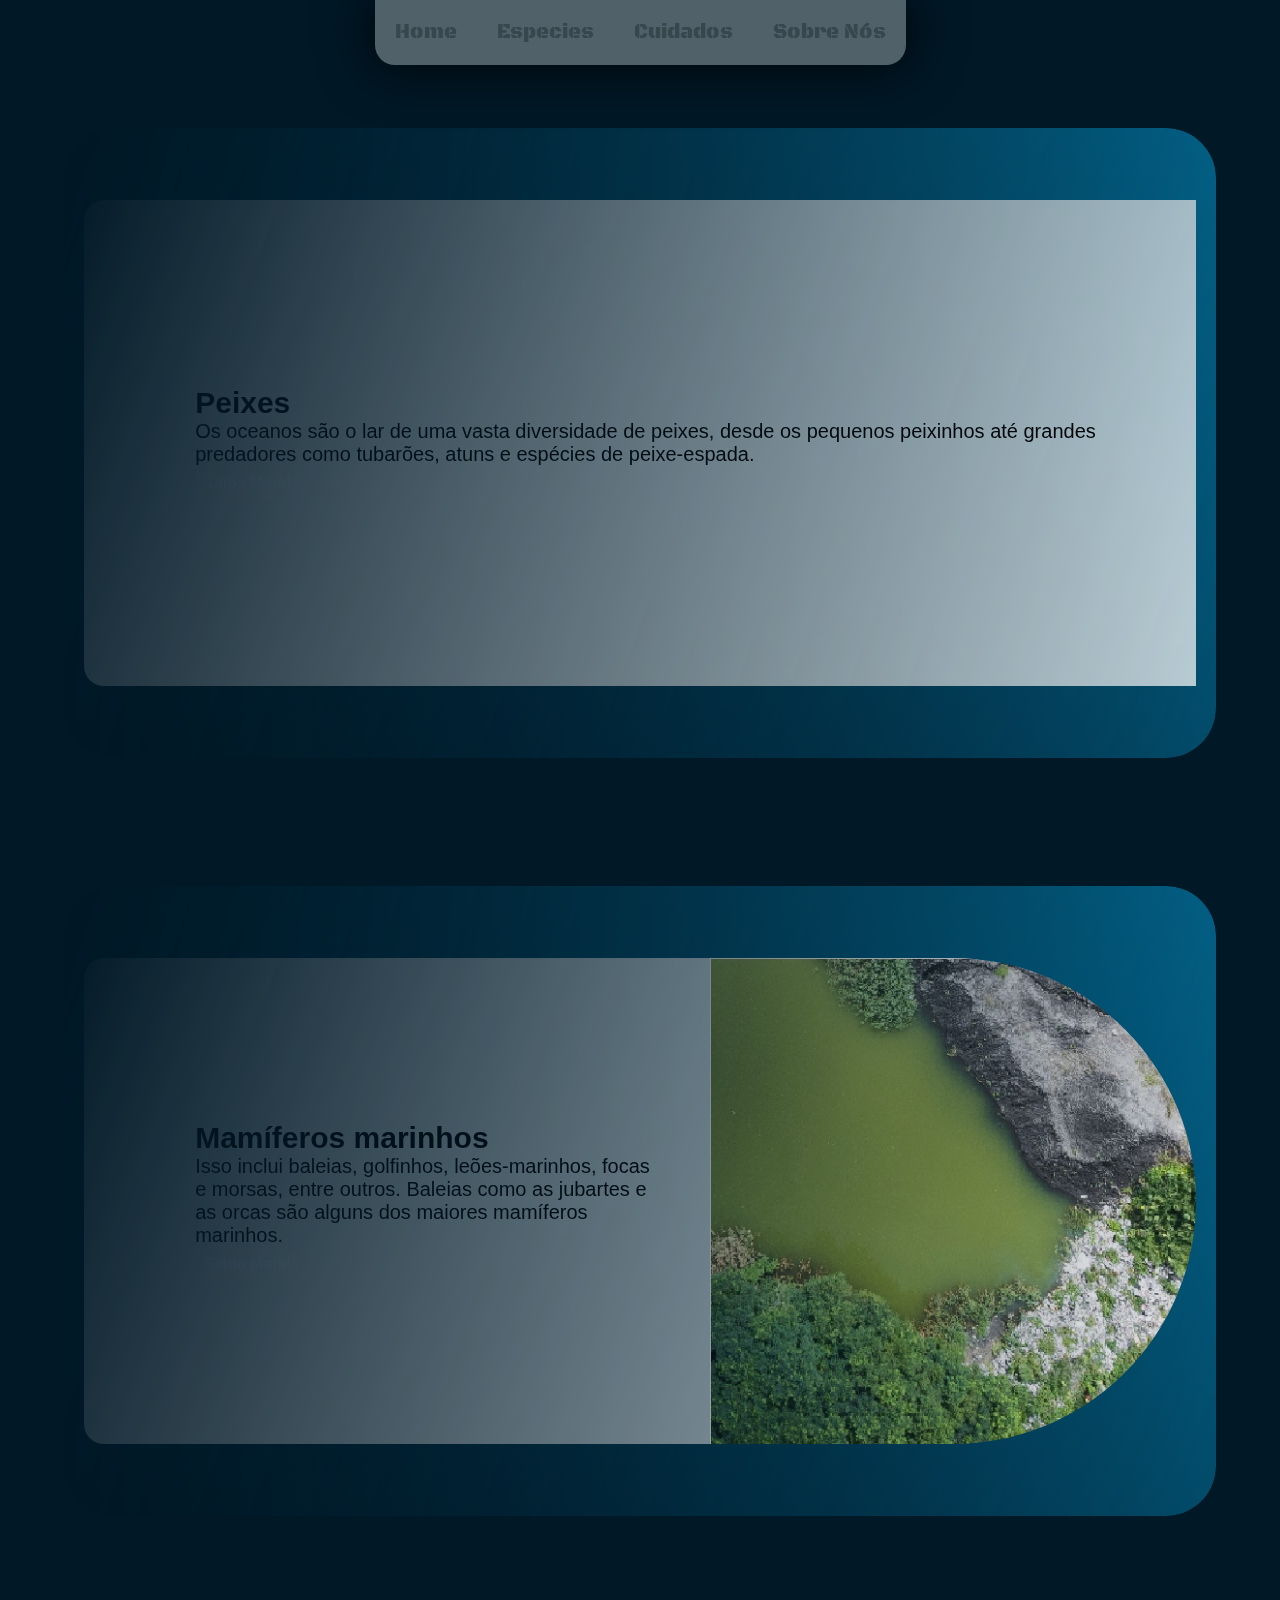
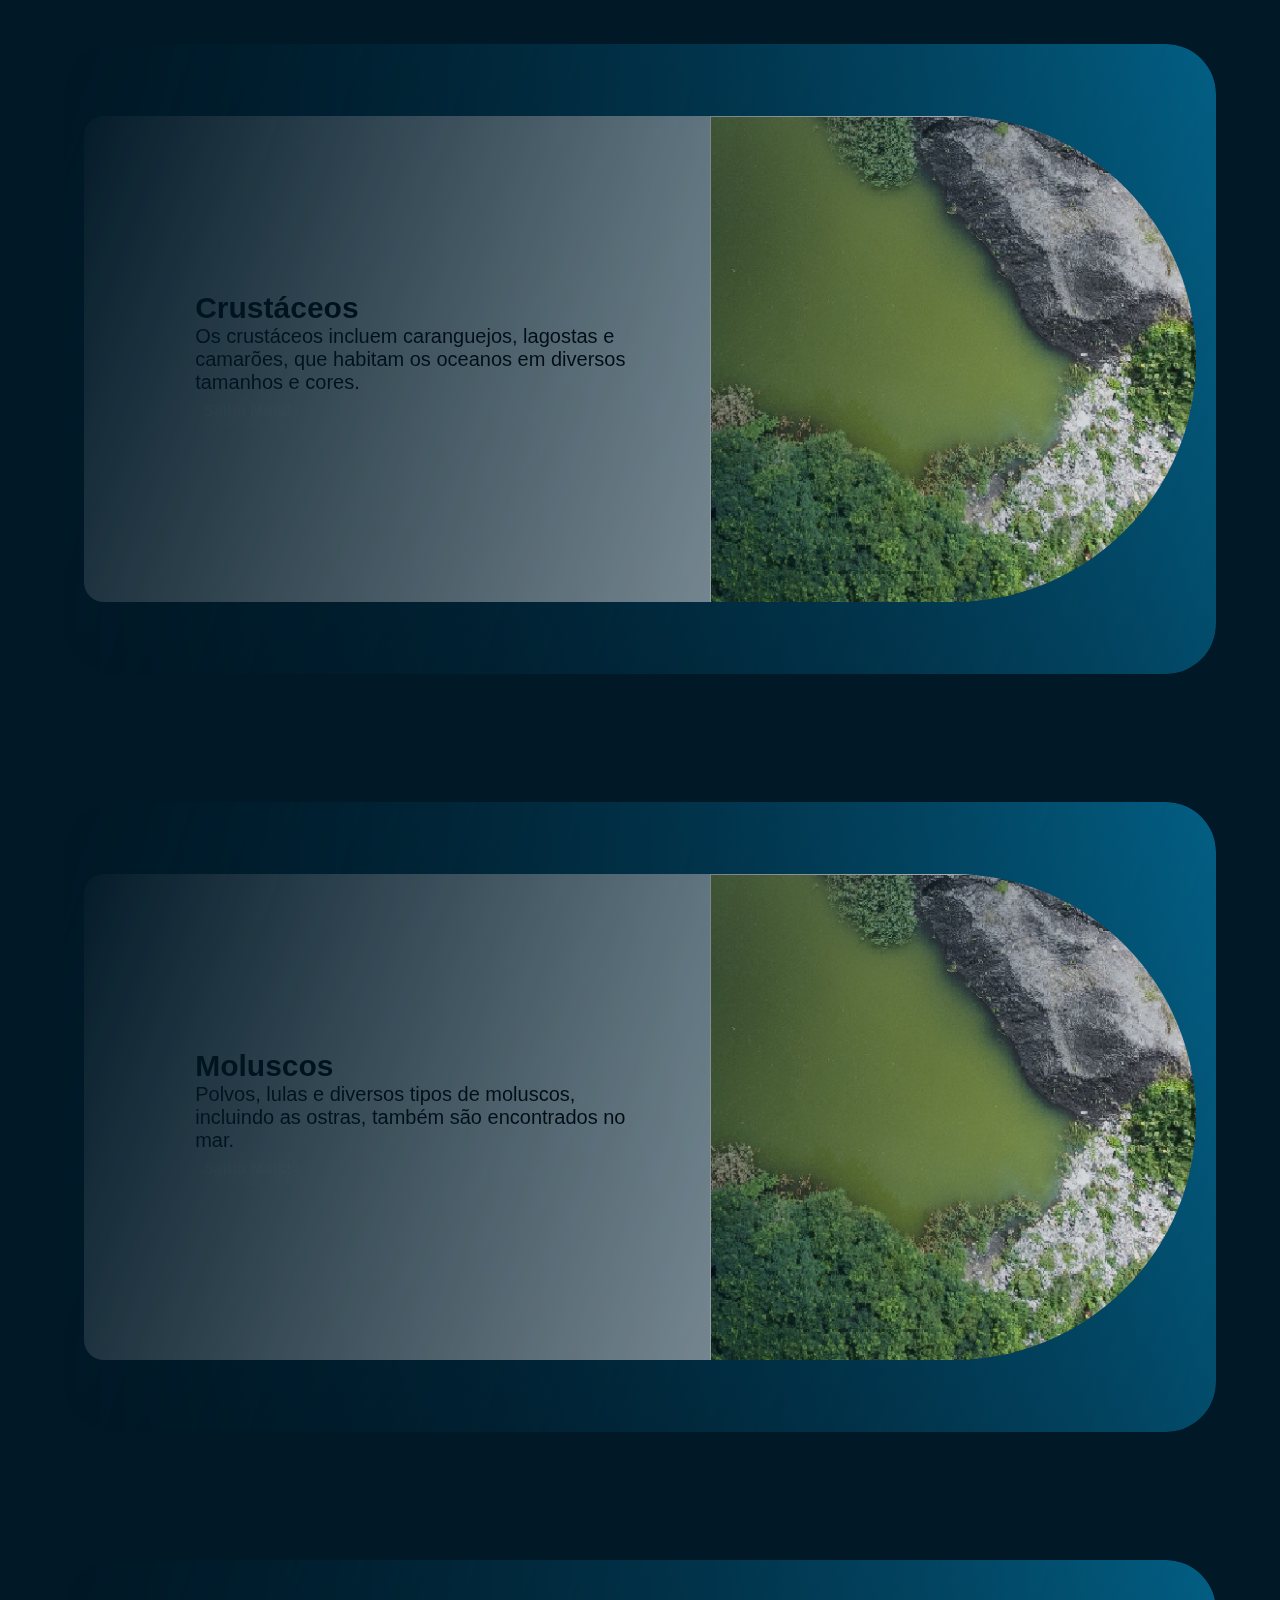
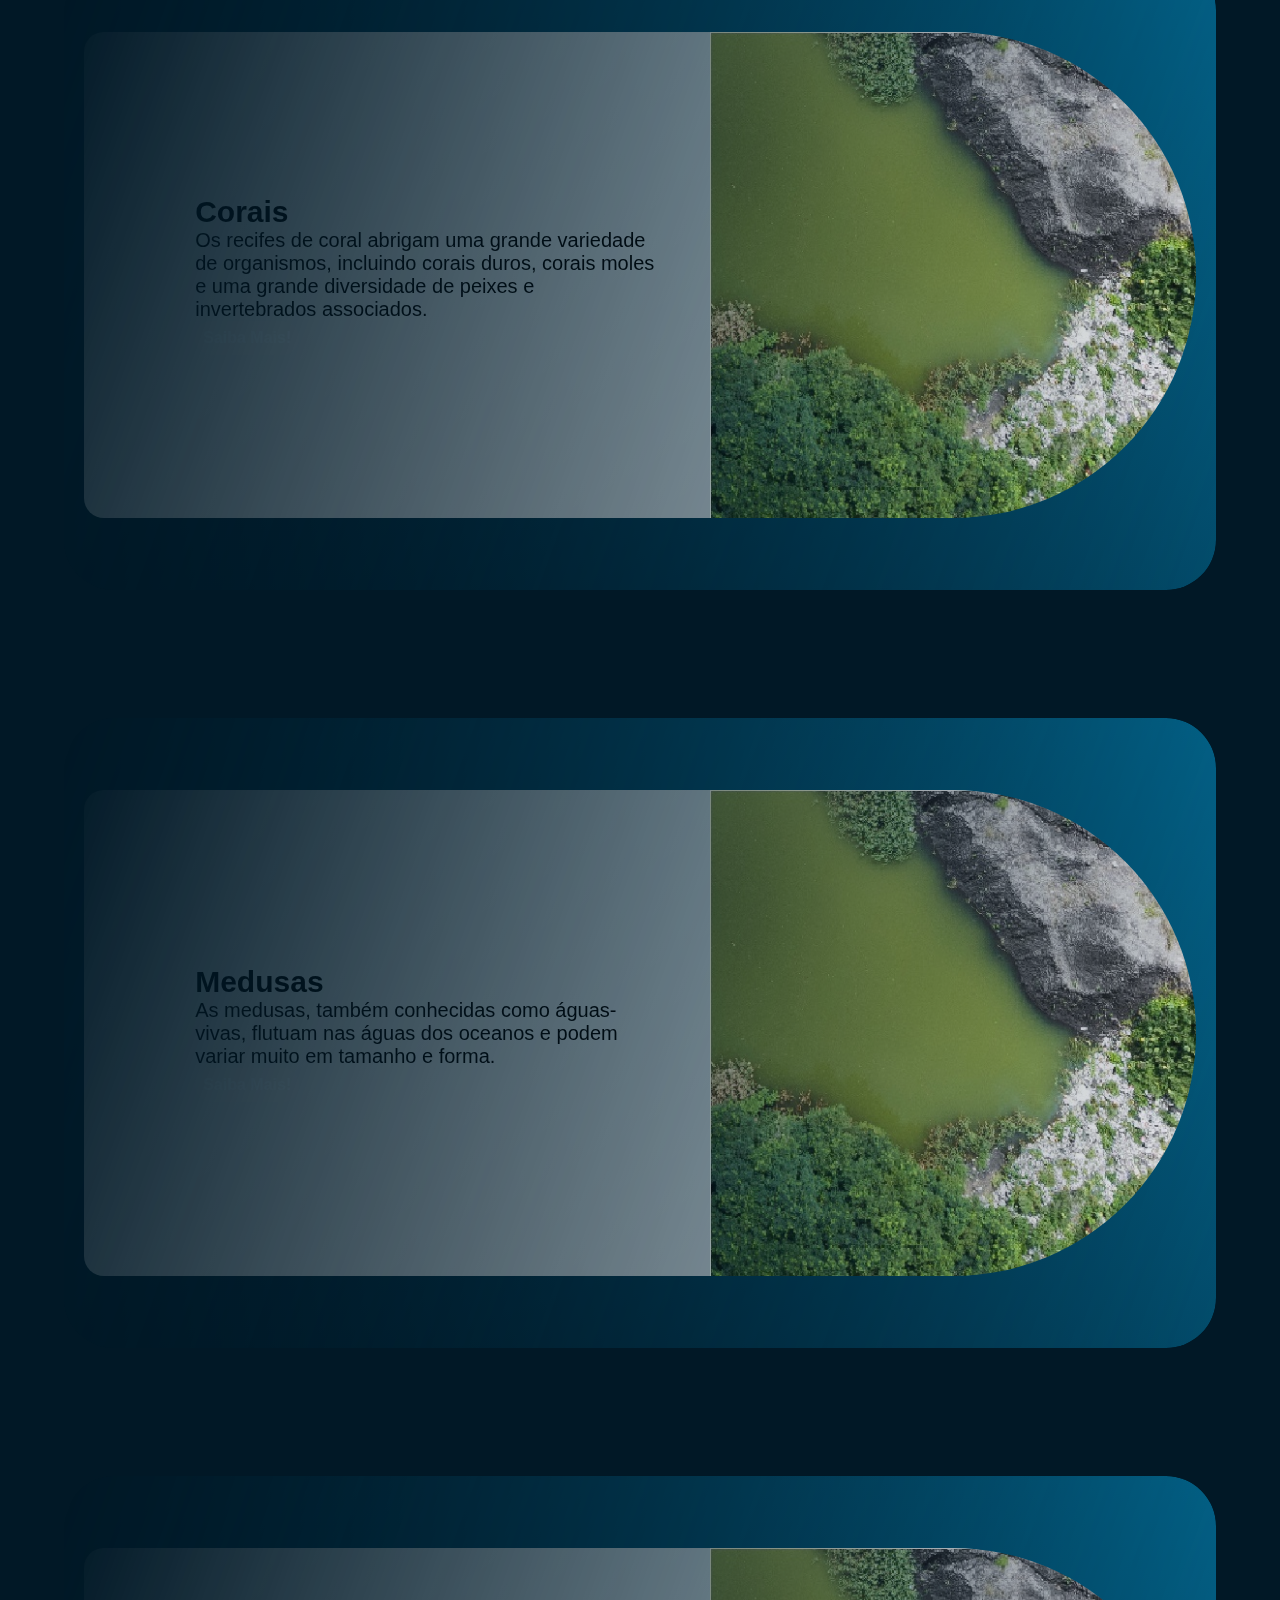
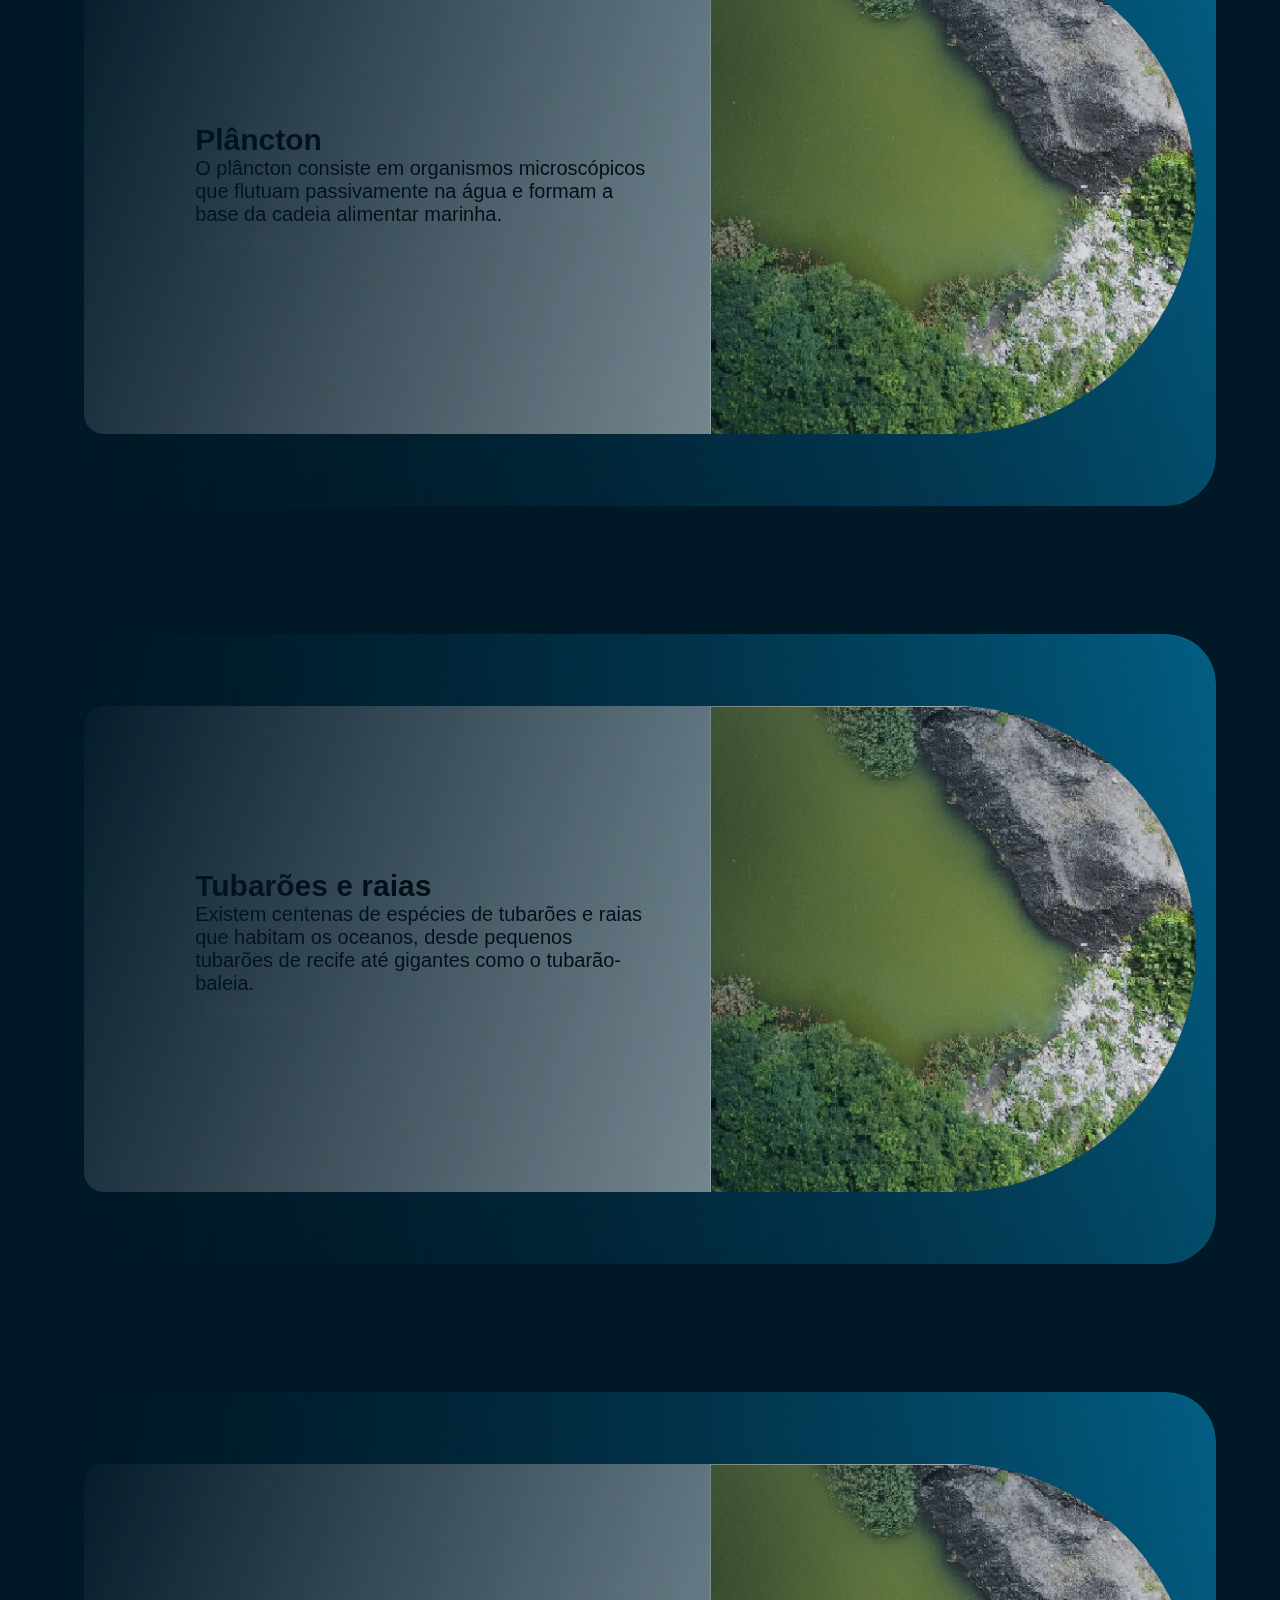
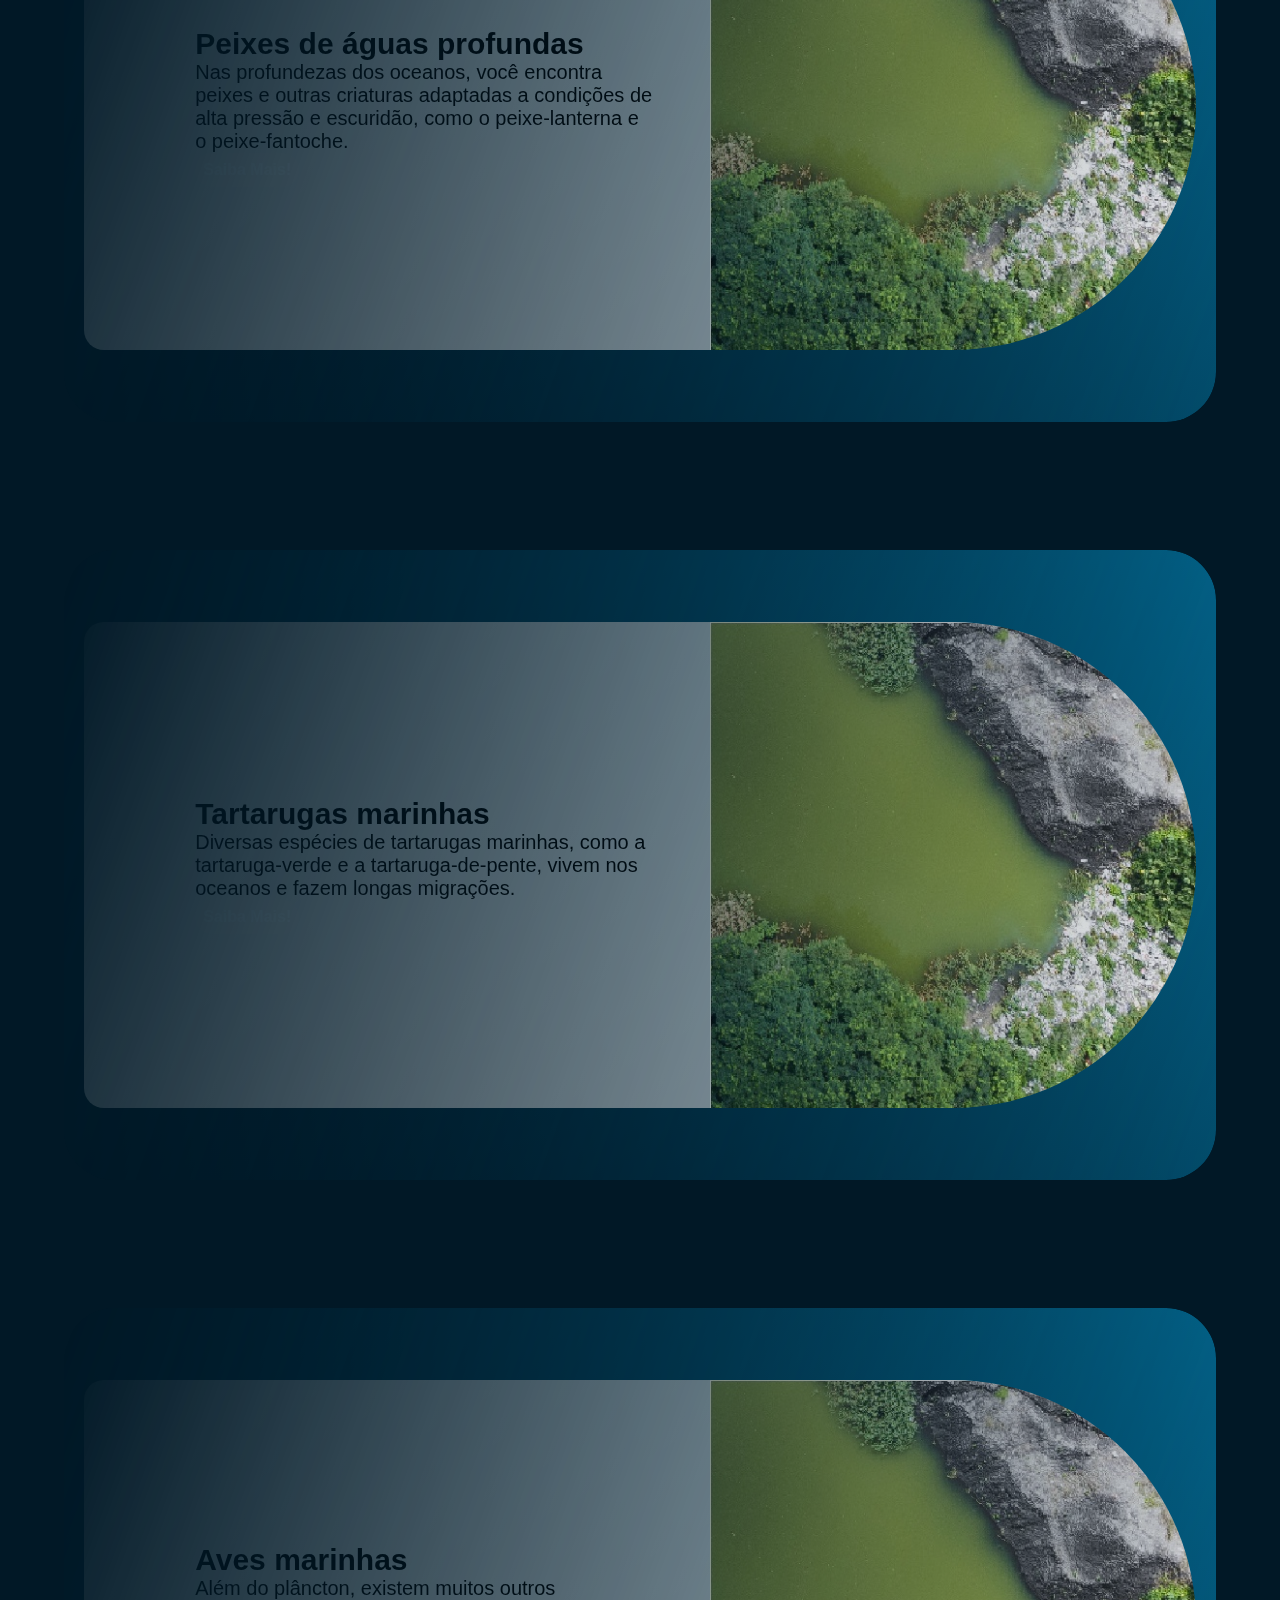
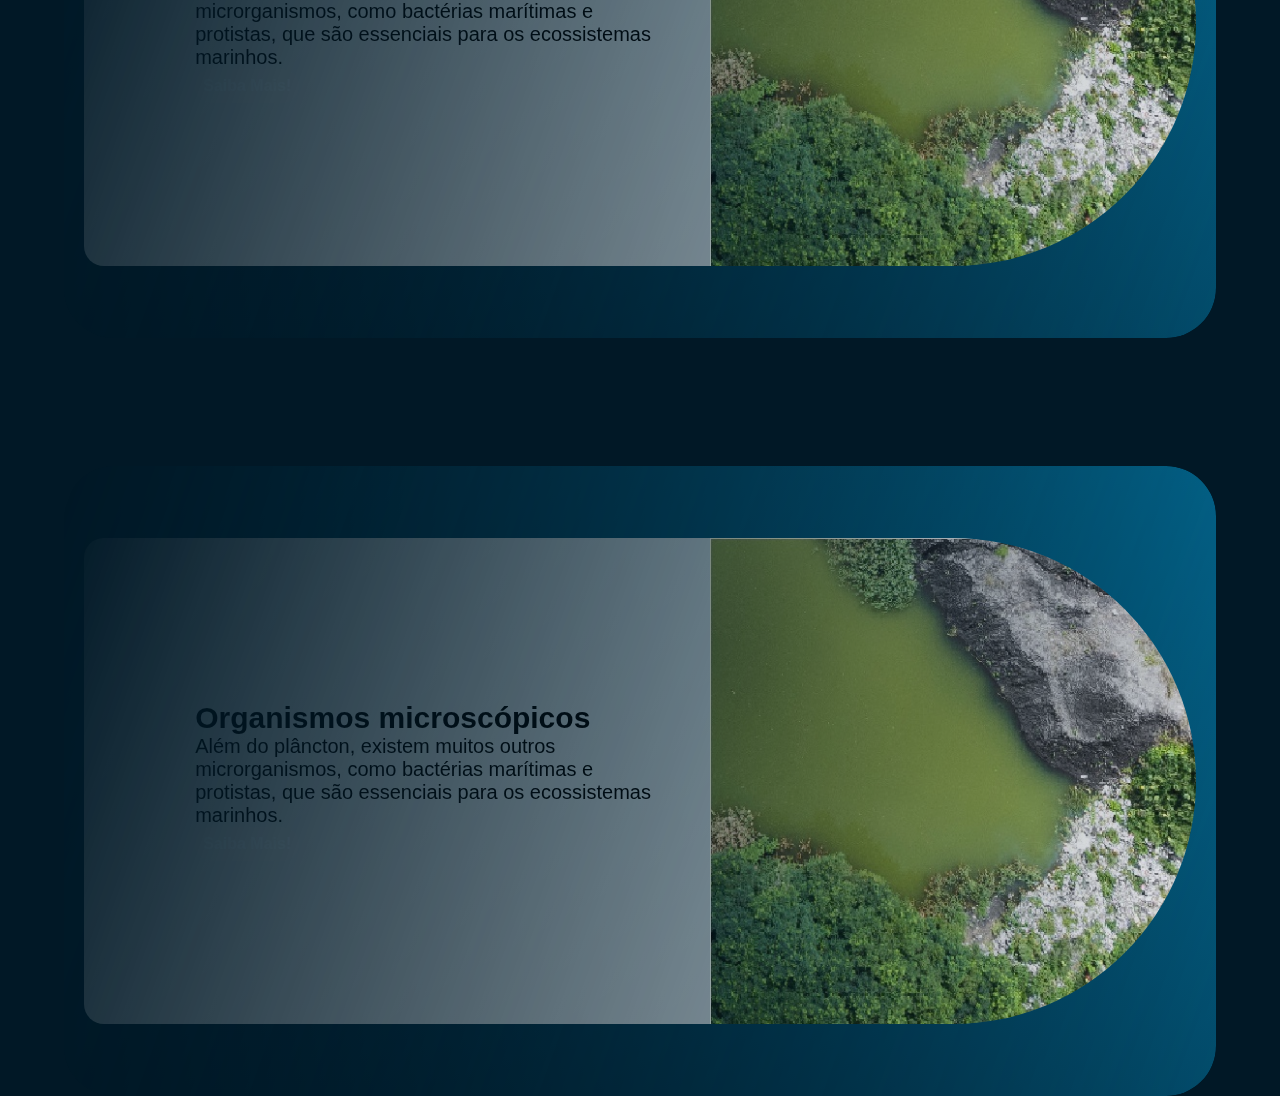
==== especies.html @ e30bf41b "1.0" ====
<!DOCTYPE html>
<html lang="pt-br">

<head>
    <meta charset="UTF-8">
    <meta name="viewport" content="width=device-width, initial-scale=1.0">
    <link rel="stylesheet" href="style1.css">
    <title>Especies</title>
    <style>
        .gam {
            color: #0597F2 #011826 #05AFF2 #05C7F2 #05DBF2 #011826 #05AFF2 #05C7F2 #05DBF2
        }
    </style>
</head>

<body style="background-color: #011826;">
    <header style="height: 0%;" class="cabeca">
        <nav>
            <li class="navegaçao2">
                <a class="linkH" href="index.html">
                    <ol>Home</ol>
                </a>
                <a class="linkH" href="#">
                    <ol>Especies</ol>
                </a>
                <a class="linkH" href="cuidados.html">
                    <ol>Cuidados</ol>
                </a>
                <a class="linkH" href="sobrenos.html">
                    <ol>Sobre Nós</ol>
                </a>
            </li>
        </nav>
    </header>
    <main>
        <div class="disgne">
            <section class="conteudo">
                <div class="noticias">
                    <h2>Peixes</h2>
                    <p> Os oceanos são o lar de uma vasta diversidade de peixes, desde os pequenos peixinhos até grandes
                        predadores como tubarões, atuns e espécies de peixe-espada.</p>
                    <a href="pag1.html"><button>Saiba Mais!</button></a>
                </div>
                <picture class="imgx">
                    <source media="(min-width:768px)"
                        srcset="https://img.freepik.com/fotos-premium/cardume-de-peixes-em-aguas-claras-protegendo-os-oceanos-e-promovendo-praticas-de-pesca-sustentaveis_902820-857.jpg?w=2000">
                    <img class="imgx" src="img/conteudo.jpg" alt="">
                </picture>
            </section>
        </div>

        <div class="disgne">
            <section class="conteudo">
            <div class="noticias">
                    <h2>Mamíferos marinhos</h2>
                    <p>Isso inclui baleias, golfinhos, leões-marinhos, focas e morsas, entre outros. Baleias como as
                        jubartes e as orcas são alguns dos maiores mamíferos marinhos.</p>
                    <a href="pag1.html"><button>Saiba Mais!</button></a>
            </div>
            <picture class="imgx">
                <source media="(min-width:768px)" srcset="img/2.jpg">
                <img class="imgx" src="img/conteudo.jpg" alt="">
            </picture>
            </section>
        </div>
        <div class="disgne">
            <section class="conteudo">
                <div class="noticias">
                    <h2>Crustáceos</h2>
                    <p> Os crustáceos incluem caranguejos, lagostas e camarões, que habitam os oceanos em diversos
                        tamanhos e cores.</p>
                        <a href="pag1.html"><button>Saiba Mais!</button></a>
                    </div>
                    <picture class="imgx">
                        <source media="(min-width:768px)" srcset="img/2.jpg">
                        <img class="imgx" src="img/conteudo.jpg" alt="">
                    </picture>
            </section>
        </div>
        <div class="disgne">
            <section class="conteudo">
                <div class="noticias">
                    <h2>Moluscos</h2>
                    <p>Polvos, lulas e diversos tipos de moluscos, incluindo as ostras, também são encontrados no mar.
                    </p>
                    <a href="pag1.html"><button>Saiba Mais!</button></a>
                </div>
                    <picture class="imgx">
                        <source media="(min-width:768px)" srcset="img/2.jpg">
                        <img class="imgx" src="img/conteudo.jpg" alt="">
                    </picture>
            </section>
        </div>
        <div class="disgne">
            <section class="conteudo">
                <div class="noticias">
                    <h2>Corais</h2>
                    <p>Os recifes de coral abrigam uma grande variedade de organismos, incluindo corais duros, corais
                        moles e uma grande diversidade de peixes e invertebrados associados.</p>
                        <a href="pag1.html"><button>Saiba Mais!</button></a>
                    </div>
                    <picture class="imgx">
                        <source media="(min-width:768px)" srcset="img/2.jpg">
                        <img class="imgx" src="img/conteudo.jpg" alt="">
                    </picture>
            </section>
        </div>
        <div class="disgne">
            <section class="conteudo">
                <div class="noticias">
                    <h2>Medusas</h2>
                    <p>As medusas, também conhecidas como águas-vivas, flutuam nas águas dos oceanos e podem variar
                        muito em tamanho e forma.</p>
                        <a href="pag1.html"><button>Saiba Mais!</button></a>
                    </div>
                    <picture class="imgx">
                        <source media="(min-width:768px)" srcset="img/2.jpg">
                        <img class="imgx" src="img/conteudo.jpg" alt="">
                    </picture>
            </section>
        </div>
        <div class="disgne">
            <section class="conteudo">
                <div class="noticias">
                    <h2>Plâncton</h2>
                    <p> O plâncton consiste em organismos microscópicos que flutuam passivamente na água e formam a base
                        da cadeia alimentar marinha.</p>
                        <a href="pag1.html"><button>Saiba Mais!</button></a>
                    </div>
                    <picture class="imgx">
                        <source media="(min-width:768px)" srcset="img/2.jpg">
                        <img class="imgx" src="img/conteudo.jpg" alt="">
                    </picture>
            </section>
        </div>
        <div class="disgne">
            <section class="conteudo">
                <div class="noticias">
                    <h2>Tubarões e raias</h2>
                    <p>Existem centenas de espécies de tubarões e raias que habitam os oceanos, desde pequenos tubarões
                        de recife até gigantes como o tubarão-baleia.</p>
                    <a href="pag1.html"><button>Saiba Mais!</button></a>
                </div>
                        <picture class="imgx">
                            <source media="(min-width:768px)" srcset="img/2.jpg">
                            <img class="imgx" src="img/conteudo.jpg" alt="">
                        </picture>
            </section>
        </div>
        <div class="disgne">
            <section class="conteudo">
                <div class="noticias">
                    <h2>Peixes de águas profundas</h2>
                    <p> Nas profundezas dos oceanos, você encontra peixes e outras criaturas adaptadas a condições de
                        alta pressão e escuridão, como o peixe-lanterna e o peixe-fantoche.</p>
                        <a href="pag1.html"><button>Saiba Mais!</button></a>
                    </div>
                    <picture class="imgx">
                        <source media="(min-width:768px)" srcset="img/2.jpg">
                        <img class="imgx" src="img/conteudo.jpg" alt="">
                    </picture>
            </section>
        </div>
        <div class="disgne">
            <section class="conteudo">
                <div class="noticias">
                    <h2>Tartarugas marinhas</h2>
                    <p> Diversas espécies de tartarugas marinhas, como a tartaruga-verde e a tartaruga-de-pente, vivem
                        nos oceanos e fazem longas migrações.</p>
                        <a href="pag1.html"><button>Saiba Mais!</button></a>
                    </div>
                    <picture class="imgx">
                        <source media="(min-width:768px)" srcset="img/2.jpg">
                        <img class="imgx" src="img/conteudo.jpg" alt="">
                    </picture>
            </section>
        </div>
        <div class="disgne">
            <section class="conteudo">
                <div class="noticias">
                    <h2>Aves marinhas</h2>
                    <p> Além do plâncton, existem muitos outros microrganismos, como bactérias marítimas e protistas,
                        que são essenciais para os ecossistemas marinhos.</p>
                        <a href="pag1.html"><button>Saiba Mais!</button></a>
                    </div>
                    <picture class="imgx">
                        <source media="(min-width:768px)" srcset="img/2.jpg">
                        <img class="imgx" src="img/conteudo.jpg" alt="">
                    </picture>
            </section>
        </div>
        <div class="disgne">
            <section class="conteudo">
                <div class="noticias">
                    <h2>Organismos microscópicos</h2>
                    <p> Além do plâncton, existem muitos outros microrganismos, como bactérias marítimas e protistas,
                        que são essenciais para os ecossistemas marinhos.</p>
                        <a href="pag1.html"><button>Saiba Mais!</button></a>
                    </div>
                    <picture class="imgx">
                        <source media="(min-width:768px)" srcset="img/2.jpg">
                        <img class="imgx" src="img/conteudo.jpg" alt="">
                    </picture>
            </section>
        </div>
    </main>
</body>

</html>
---- style1.css ----
@charset "UTF-8";

@import url('https://fonts.googleapis.com/css2?family=Black+Ops+One&family=DM+Serif+Display:ital@1&display=swap');


* {
    padding: 0;
    margin: 0;
    box-sizing: border-box;
    scroll-behavior: smooth;
}

body::-webkit-scrollbar {
    display: none;
}

@media only screen and (min-width:320px) and (max-width:480px) {
    .planoDeFundo {
        position: absolute;
        min-width: 100%;
        height: 100vh;
        top: 0;
        right: 0;
        z-index: -100;
    }

    .cabeca {
        color: rgba(245, 245, 245, 0.842);
        height: 100vh;
        display: flex;
        align-items: center;
        justify-content: center;
        flex-direction: column;
    }

    .titulo {
        text-align: center;
        font: 25px "Black Ops One", "arial", "Helvetica", "sans-self";
    }

    .titulo2 {
        font: 30px "DM Serif Display", "arial", "Helvetica", "sans-self";
        letter-spacing: 3dvw;
        border-radius: 5%;
        padding-left: 10%;
        box-shadow: 0px 0px 50px 5px rgba(94, 94, 94, 0.555);
    }
    .navegaçao {
        height: 40px;
        list-style: none;
        display: flex;
        flex-wrap:wrap ;
        justify-content: center;
        align-items: center;
        border-radius: 20px;
        font: 20px "Black Ops One", "arial", "Helvetica", "sans-self";
        box-shadow: 0px 0px 50px 5px rgba(0, 0, 0, 0.705);
        background-color: rgba(245, 245, 245, 0.329);
    }
      
    .navegaçao2 {
        z-index: 10;
        position: fixed;
        list-style: none;
        display: flex;
        justify-content: space-around;

        align-items: center;
          border-radius: 0px 0px 20px 20px;
        font: 20px "Black Ops One", "arial", "Helvetica", "sans-self";
        box-shadow: 0px 0px 50px 5px rgba(0, 0, 0, 0.705);
        background-color: rgba(245, 245, 245, 0.329);
    }
    
    .linkH {
        padding:20px;
        color:rgba(16, 36, 36, 0.404);
        text-decoration: none;
        border-radius: 20px;
    }
    
    .linkH:hover {
        transition-duration: 500ms;
        transform: scale(1.05);
        color: #ffffff ;
    }

    /* conteudo */
    .corpo {
        display: flex;
        justify-content: center;
        flex-direction: column;
        align-items: center;
        background: rgb(0, 27, 42) 100%;
    }

    .conteudo {


        color: white;
        font: 14px arial;
        font-weight: 400;
        padding: 1em;


        padding: 20px;
        width: 100%;

        display: flex;
        justify-content: center;
        flex-direction: column;
        align-items: center;
        justify-content: space-around;


    }

    .noticias {
        display: flex;
        justify-content: center;
        flex-direction: column;
        color: black;
        background-image: linear-gradient(40deg, #ffffff9f 0%, #ffffff7e 100%);
        background-color: black;
        background-color: rgba(255, 255, 255, 0.493);
        height: 54vh;
        border-radius: 0px 20px 20px 0px ;
        padding: 0px 15% 0px 5%;
        margin-right: 50px;

        font-size:  15pt;
        
        -webkit-mask-image: linear-gradient(110deg, transparent 1%, rgb(255, 255, 255) 100%);
    }

    button {
        background-color: #d0d4d657;
        margin: auto;
        border: none;
        padding: 0.5em;
        border-radius: 20px;
        color: #d2e0e9ab;
        font: 16px arial;
        font-weight: bolder;
    }
    /* Especies */
    .disgne{
        display: flex;
        justify-content: center;
        align-items: center;
        margin: 10% 5% 0% 5%;
        border-radius: 50px;
        height: 70vh;
        background-image: linear-gradient(40deg, #011826 0%, #05aff29f 100%);
        background-color: black;
        -webkit-mask-image: linear-gradient(110deg, transparent 1%, rgb(255, 255, 255) 100%);
    }
    .disgne:hover{
        background-image: linear-gradient(40deg, #011826 0%, #05aff2cc 100%);
        background-color: black;
        -webkit-mask-image: linear-gradient(110deg, transparent 1%, rgb(255, 255, 255) 100%);
        transition-duration: 1000ms;

        transform: scale(1.01);
    }
    .imgx {
        height: 54vh;
        border-radius: 50% 0% 10px 50%;
}
}

@media only screen and (min-width:480px) and (max-width:1024px) {
    .planoDeFundo {
        position: absolute;
        min-width: 100%;
        height: 100vh;
        top: 0;
        right: 0;
        z-index: -100;
    }

    .cabeca {
        color: rgba(245, 245, 245, 0.842);
        height: 100vh;
        display: flex;
        align-items: center;
        justify-content: center;
        flex-direction: column;
    }

    .titulo {
        text-align: center;
        font: 25px "Black Ops One", "arial", "Helvetica", "sans-self";
    }

    .titulo2 {
        font: 30px "DM Serif Display", "arial", "Helvetica", "sans-self";
        letter-spacing: 3dvw;
        border-radius: 5%;
        padding-left: 10%;
        box-shadow: 0px 0px 50px 5px rgba(0, 0, 0, 0.705);
    }
    .navegaçao {
        
        height: 40px;
        list-style: none;
        display: flex;
        justify-content: space-around;
        align-items: center;
        border-radius: 20px;
        font: 20px "Black Ops One", "arial", "Helvetica", "sans-self";
        box-shadow: 0px 0px 50px 5px rgba(0, 0, 0, 0.705);
        background-color: rgba(245, 245, 245, 0.329);
    }
      
    .navegaçao2 {
        z-index: 10;
        position: fixed;
        list-style: none;
        display: flex;
        justify-content: space-around;

        align-items: center;
          border-radius: 0px 0px 20px 20px;
        font: 20px "Black Ops One", "arial", "Helvetica", "sans-self";
        box-shadow: 0px 0px 50px 5px rgba(0, 0, 0, 0.705);
        background-color: rgba(245, 245, 245, 0.329);
    }
    
    .linkH {
        padding:20px;
        color:rgba(16, 36, 36, 0.404);
        text-decoration: none;
        border-radius: 20px;
    }
    
    .linkH:hover {
        transition-duration: 500ms;
        transform: scale(1.05);
        color: #ffffff ;
    }

    /* conteudo */
    .corpo {
        display: flex;
        flex-direction: column;
        justify-content: center;
        align-items: center;
        background: rgb(0, 27, 42) 100%;
    }

    .conteudo {


        color: white;
        font: 14px arial;
        font-weight: 400;
        padding: 1em;


        padding: 20px;
        width: 100%;

        display: flex;
        justify-content: center;
        align-items: center;
        flex-direction: column;


    }

    .noticias {
        display: flex;
        justify-content: center;
        flex-direction: column;
        color: black;
        background-image: linear-gradient(40deg, #ffffff9f 0%, #ffffff7e 100%);
        background-color: black;
        background-color: rgba(255, 255, 255, 0.493);
        height: 54vh;
        border-radius: 0px 20px 20px 0px ;
        padding: 0px 15% 0px 5%;
        margin-right: 50px;

        font-size:  15pt;
        
        -webkit-mask-image: linear-gradient(110deg, transparent 1%, rgb(255, 255, 255) 100%);
    }

    button {
        background-color: #d0d4d657;
        margin: auto;
        border: none;
        padding: 0.5em;
        border-radius: 20px;
        color: #d2e0e9ab;
        font: 16px arial;
        font-weight: bolder;
    }
    /* Especies */
    .disgne{
        display: flex;
        justify-content: center;
        align-items: center;
        margin: 10% 5% 0% 5%;
        border-radius: 50px;
        height: 70vh;
        background-image: linear-gradient(40deg, #011826 0%, #05aff29f 100%);
        background-color: black;
        -webkit-mask-image: linear-gradient(110deg, transparent 1%, rgb(255, 255, 255) 100%);
    }
    .disgne:hover{
        background-image: linear-gradient(40deg, #011826 0%, #05aff2cc 100%);
        background-color: black;
        -webkit-mask-image: linear-gradient(110deg, transparent 1%, rgb(255, 255, 255) 100%);
        transition-duration: 1000ms;

        transform: scale(1.01);
    }
    .imgx {
        height: 54vh;
        border-radius: 50% 0% 10px 50%;
}
}

@media only screen and (min-width:1024px) {
    .fd{
        position: fixed;
        min-width: 100%;
        top: 0%;
        right: 0%;
        z-index: -100;
    }
    .planoDeFundo {
        position: absolute;
        min-width: 100%;
        height: 100vh;
        top: 0%;
        right: 0%;
        z-index: -100;
    }

    .cabeca {
        color: rgba(245, 245, 245, 0.842);
        height: 100vh;
        margin: auto;
        display: flex;
        align-items: center;
        justify-content: center;
        flex-direction: column;
        z-index: 100;
    }

    .titulo {
        text-align: center;
        font: 50px "Black Ops One", "arial", "Helvetica", "sans-self";
    }

    .titulo2 {
        font: 60px "DM Serif Display", "arial", "Helvetica", "sans-self";
        letter-spacing: 3dvw;
        border-radius: 5%;
        padding-left: 30px;
        box-shadow: 0px 0px 50px 5px rgba(0, 0, 0, 0.705);
    }

    /* navegaçao  */
    nav {
        width: 50%;
        display: flex;
        justify-content: center;
        justify-content: space-around;
    }

    .navegaçao {
        
        height: 40px;
        list-style: none;
        display: flex;
        justify-content: space-around;
        align-items: center;
        border-radius: 20px;
        font: 20px "Black Ops One", "arial", "Helvetica", "sans-self";
        box-shadow: 0px 0px 50px 5px rgba(0, 0, 0, 0.705);
        background-color: rgba(245, 245, 245, 0.329);
    }
    
    .navegaçao2 {
        z-index: 10;
        position: fixed;
        list-style: none;
        display: flex;
        justify-content: space-around;

        align-items: center;
          border-radius: 0px 0px 20px 20px;
        font: 20px "Black Ops One", "arial", "Helvetica", "sans-self";
        box-shadow: 0px 0px 50px 5px rgba(0, 0, 0, 0.705);
        background-color: rgba(245, 245, 245, 0.329);
    }
    
    .linkH {
        padding:20px;
        color:rgba(16, 36, 36, 0.404);
        text-decoration: none;
        border-radius: 20px;
    }
    
    .linkH:hover {
        transition-duration: 500ms;
        transform: scale(1.05);
        color: #ffffff ;
    }

    /* conteudo */
    .corpo {
        display: flex;
        flex-direction: column;
        align-items: center;
        background: rgb(0, 27, 42) 100%;
    }

    .conteudo {


        color: white;
        font: 14px arial;
        font-weight: 400;
        padding: 1em;


        padding: 20px;
        width: 100%;

        display: flex;
        align-items: center;
        justify-content: space-around;


    }

    .noticias {
        display: flex;
        justify-content: center;
        flex-direction: column;
        color: black;
        background-image: linear-gradient(150deg, #ffffff9f 0%, #ffffff7e 100%);
        background-color: black;
        background-color: rgba(255, 255, 255, 0.493);
        height: 54vh;
        border-radius: 20px 0px 0px 20px ;
        padding: 0px 5% 0px 10%;

        font-size:  15pt;
        
    }

    button {
        background-color: #d0d4d657;
        margin: auto;
        border: none;
        padding: 0.5em;
        border-radius: 20px;
        color: #d2e0e9ab;
        font: 16px arial;
        font-weight: bolder;
    }
    /* Especies */
    .disgne{
        display: flex;
        justify-content: center;
        align-items: center;
        margin: 10% 5% 0% 5%;
        border-radius: 50px;
        height: 70vh;
        background-image: linear-gradient(40deg, #011826 0%, #05aff29f 100%);
        background-color: black;
        -webkit-mask-image: linear-gradient(110deg, transparent 1%, rgb(255, 255, 255) 100%);
    }
    .disgne:hover{
        background-image: linear-gradient(40deg, #011826 0%, #05aff2cc 100%);
        background-color: black;
        -webkit-mask-image: linear-gradient(110deg, transparent 1%, rgb(255, 255, 255) 100%);
        transition-duration: 1000ms;

        transform: scale(1.01);
    }
    .imgx {
        height: 54vh;
        border-radius: 0% 50% 50% 0%;
}
}
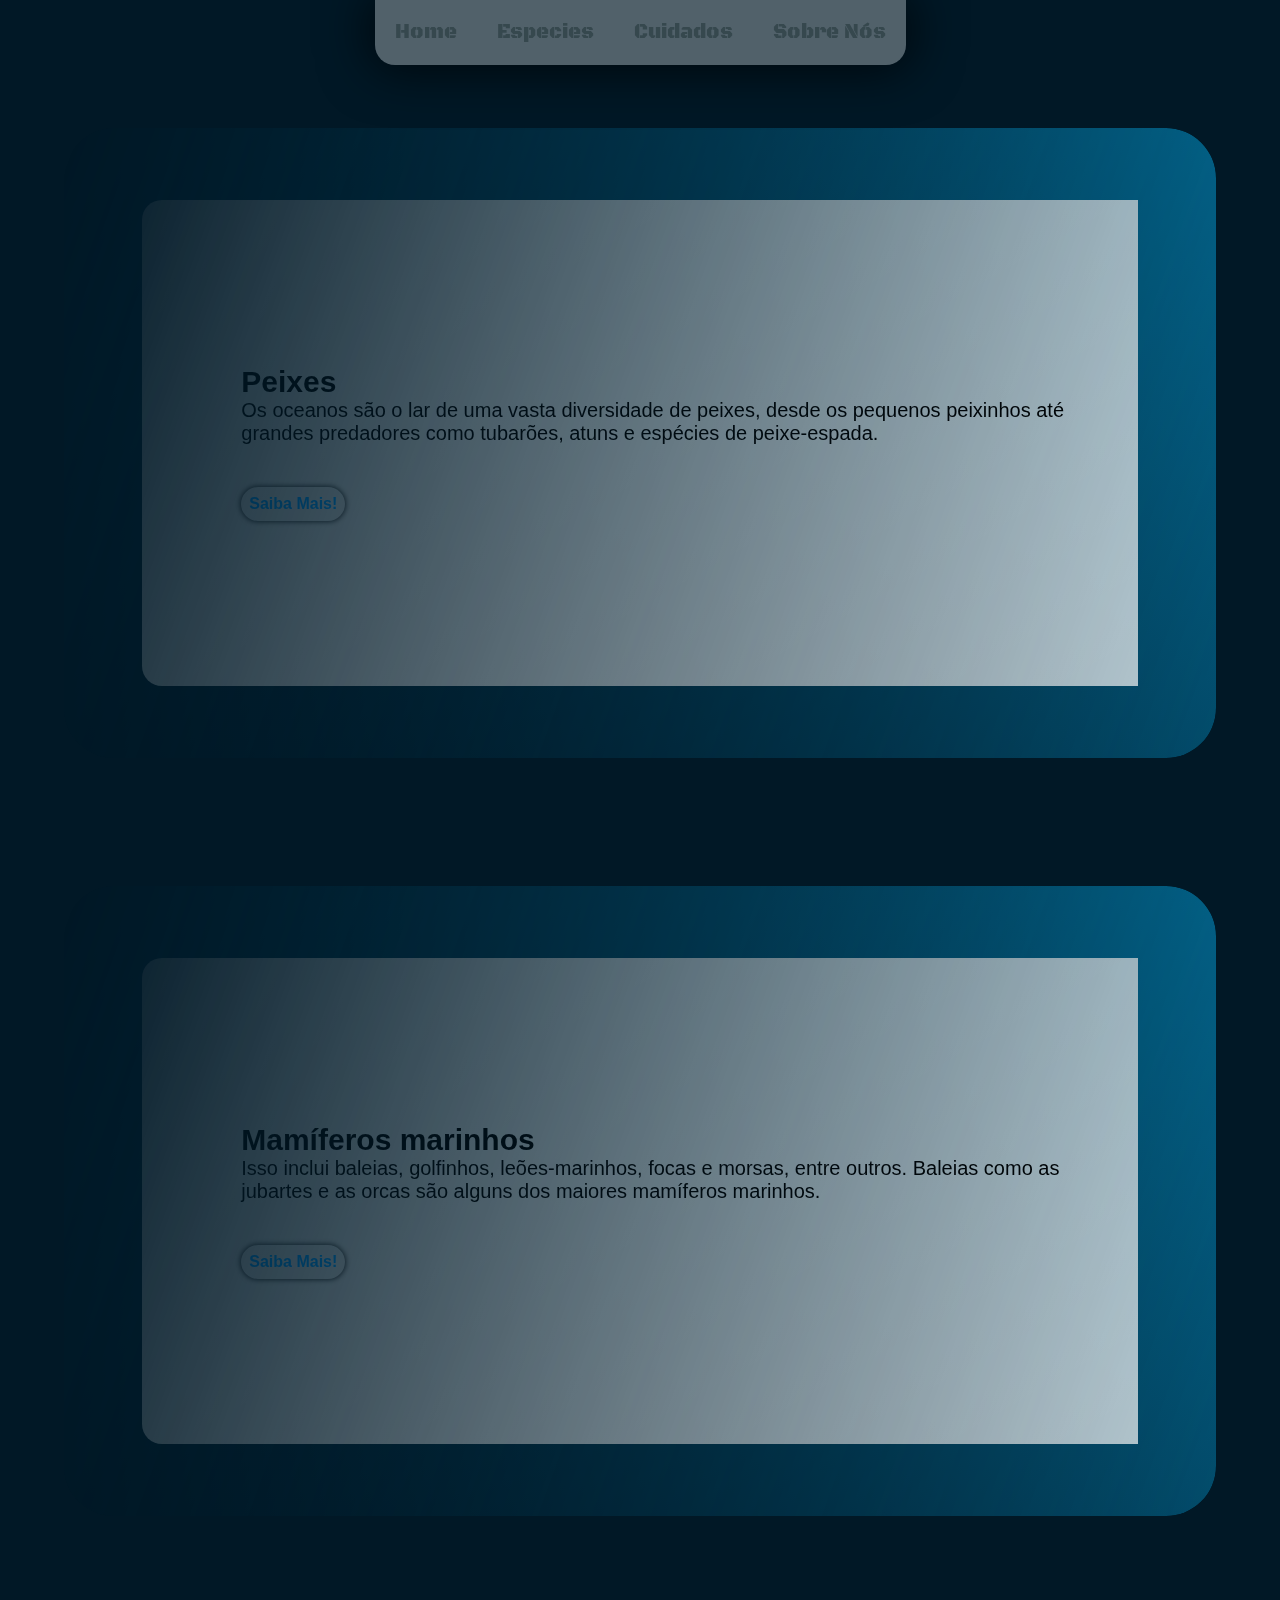
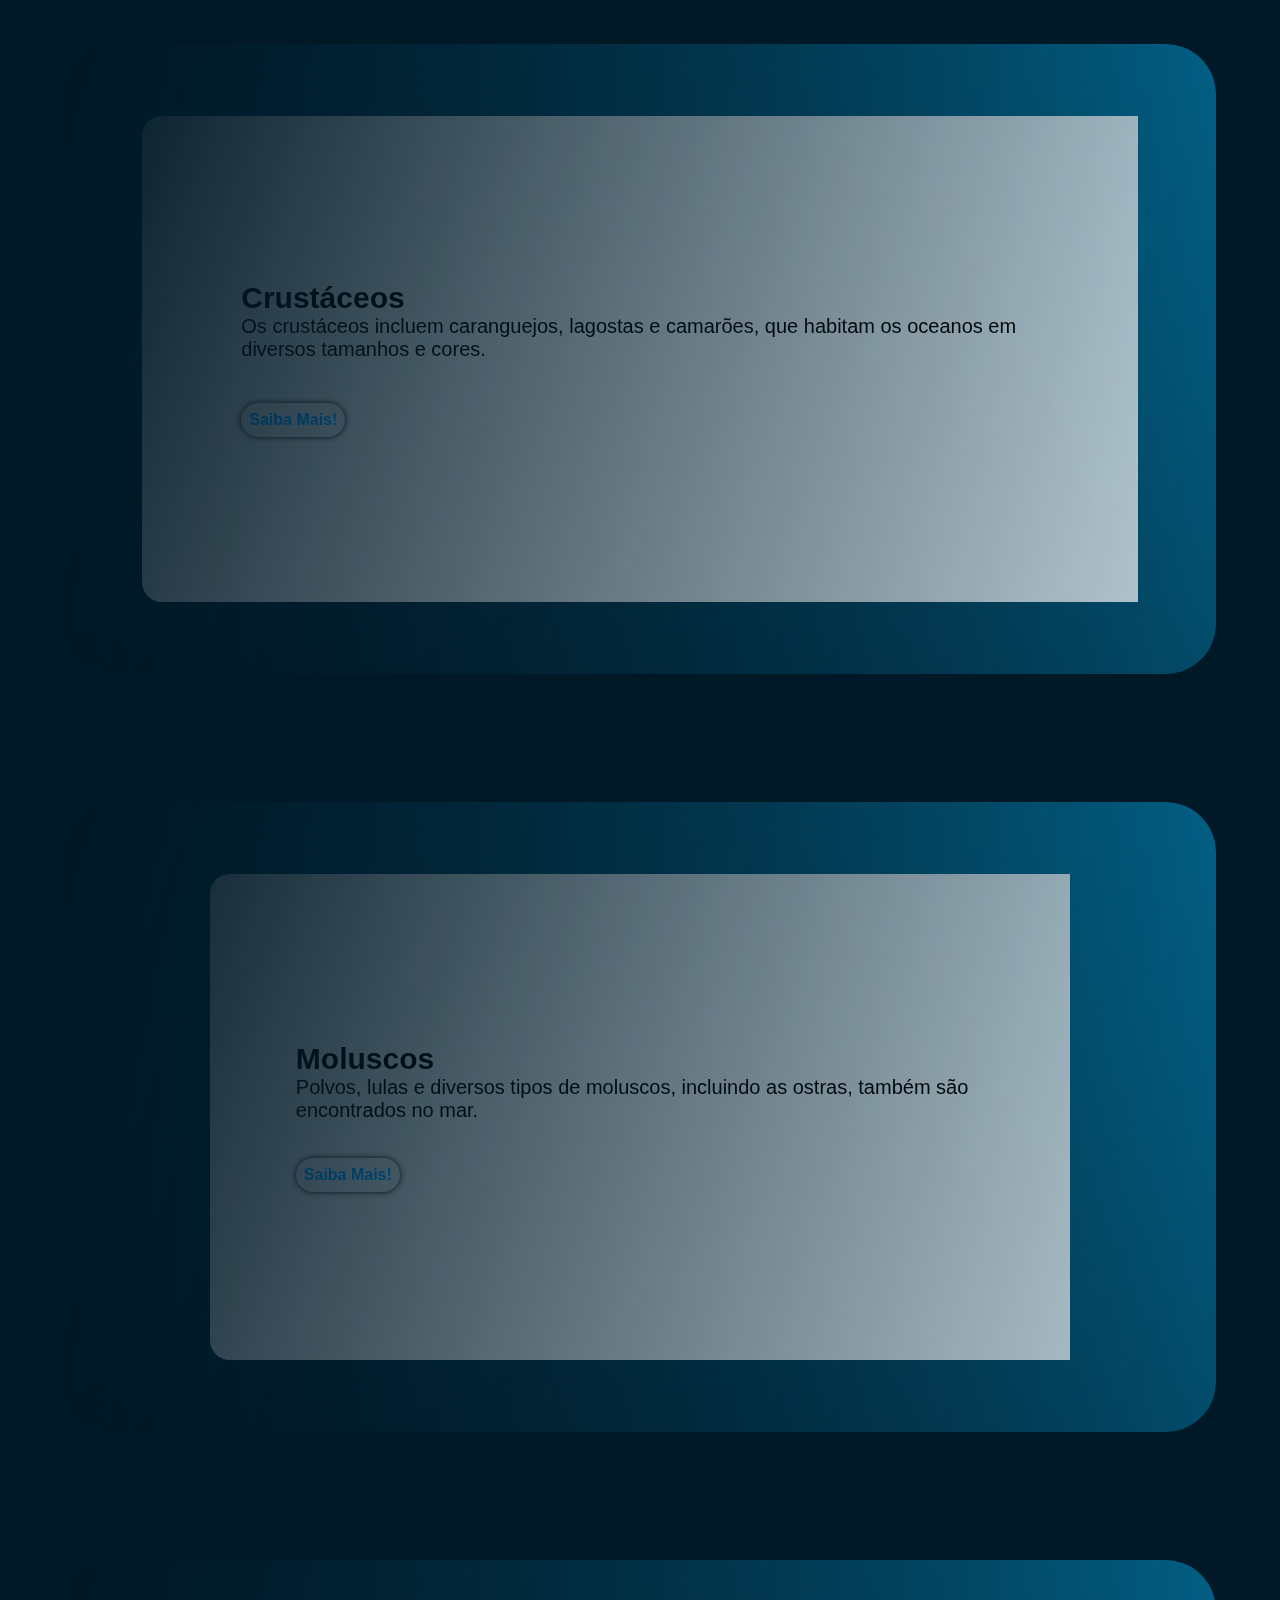
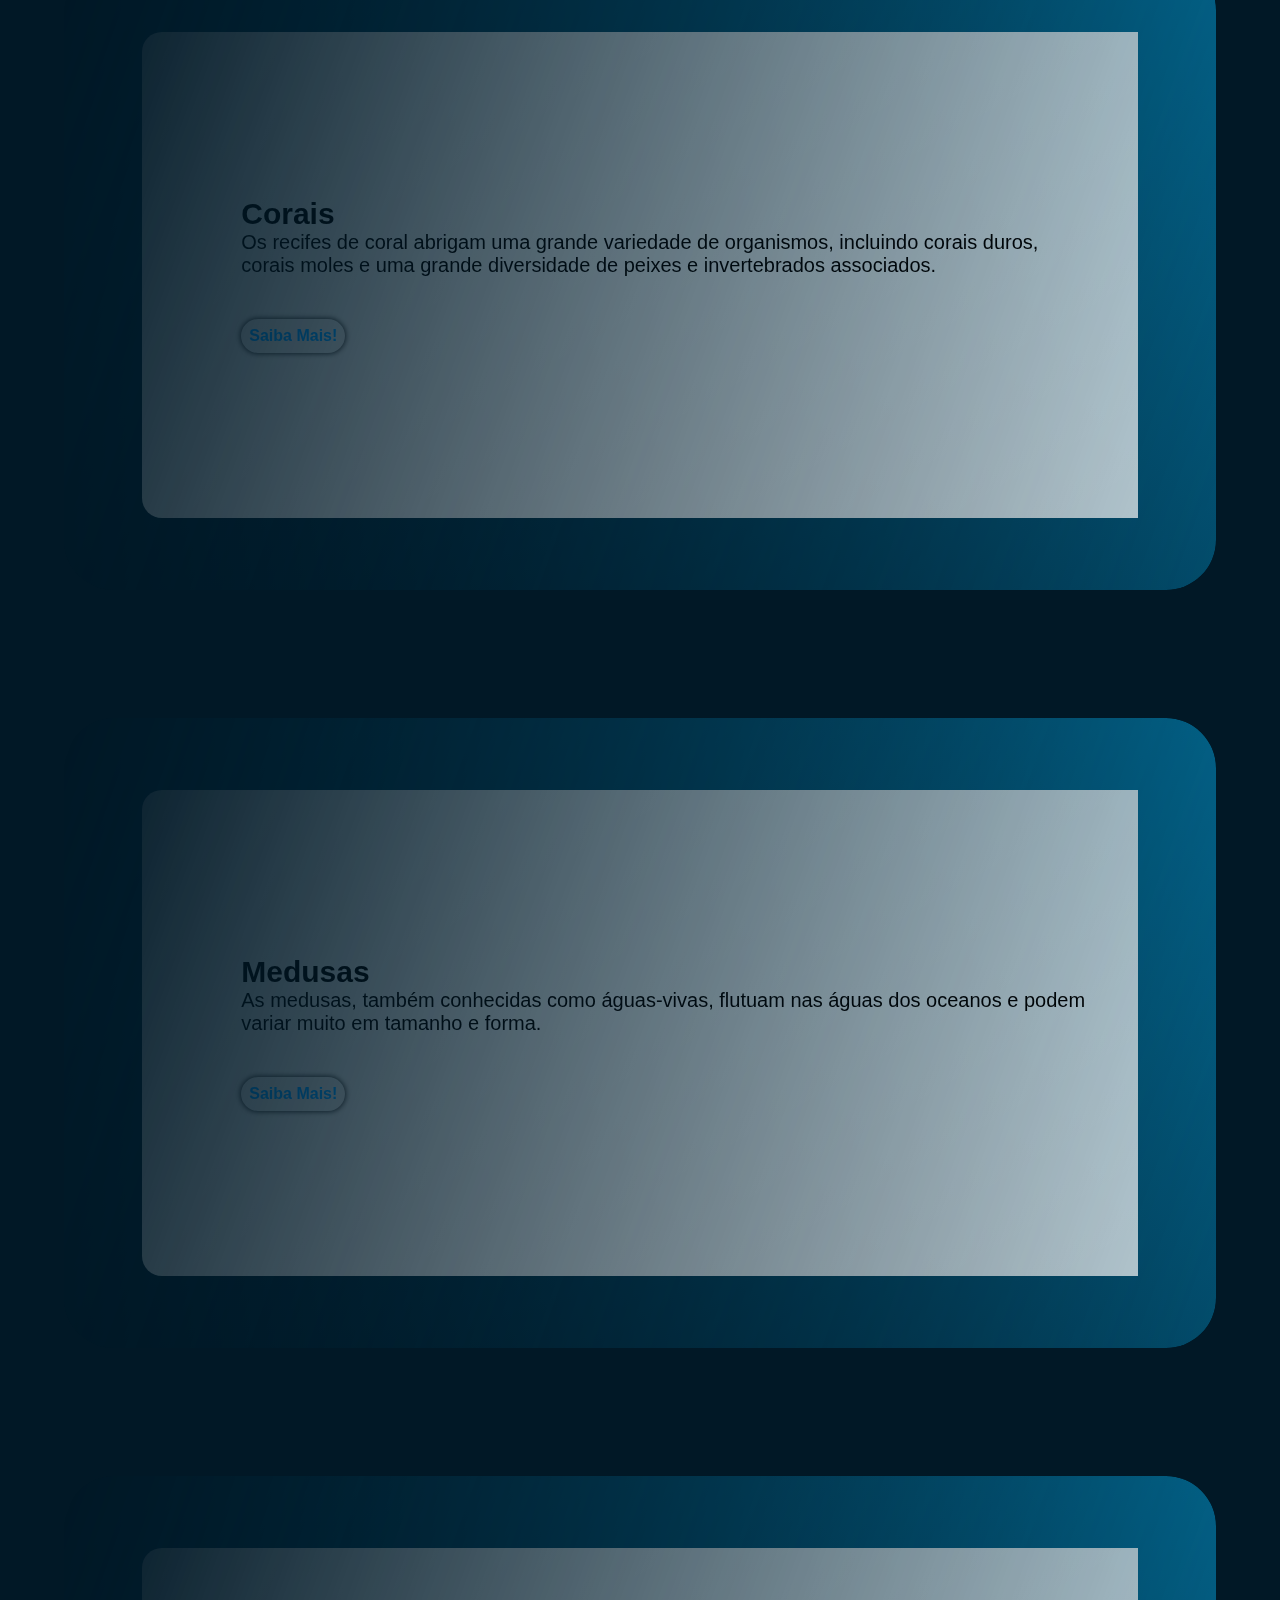
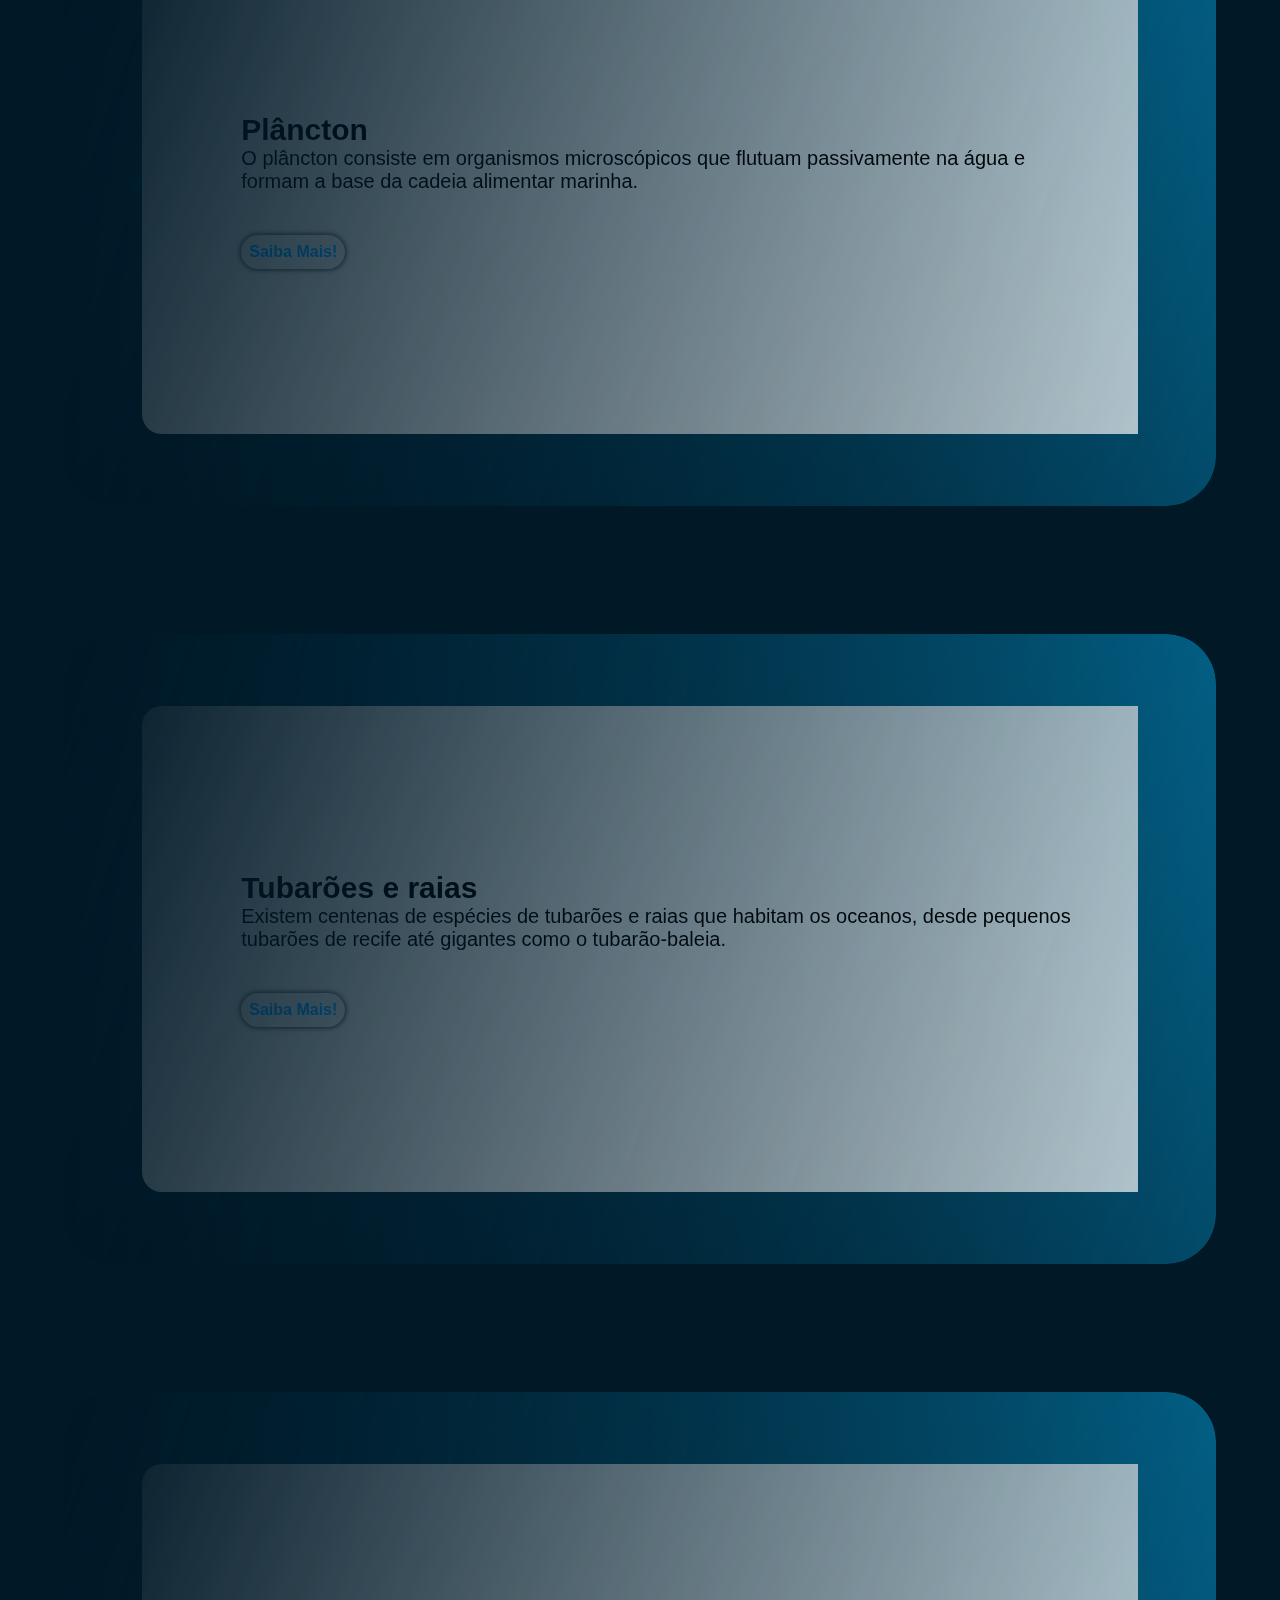
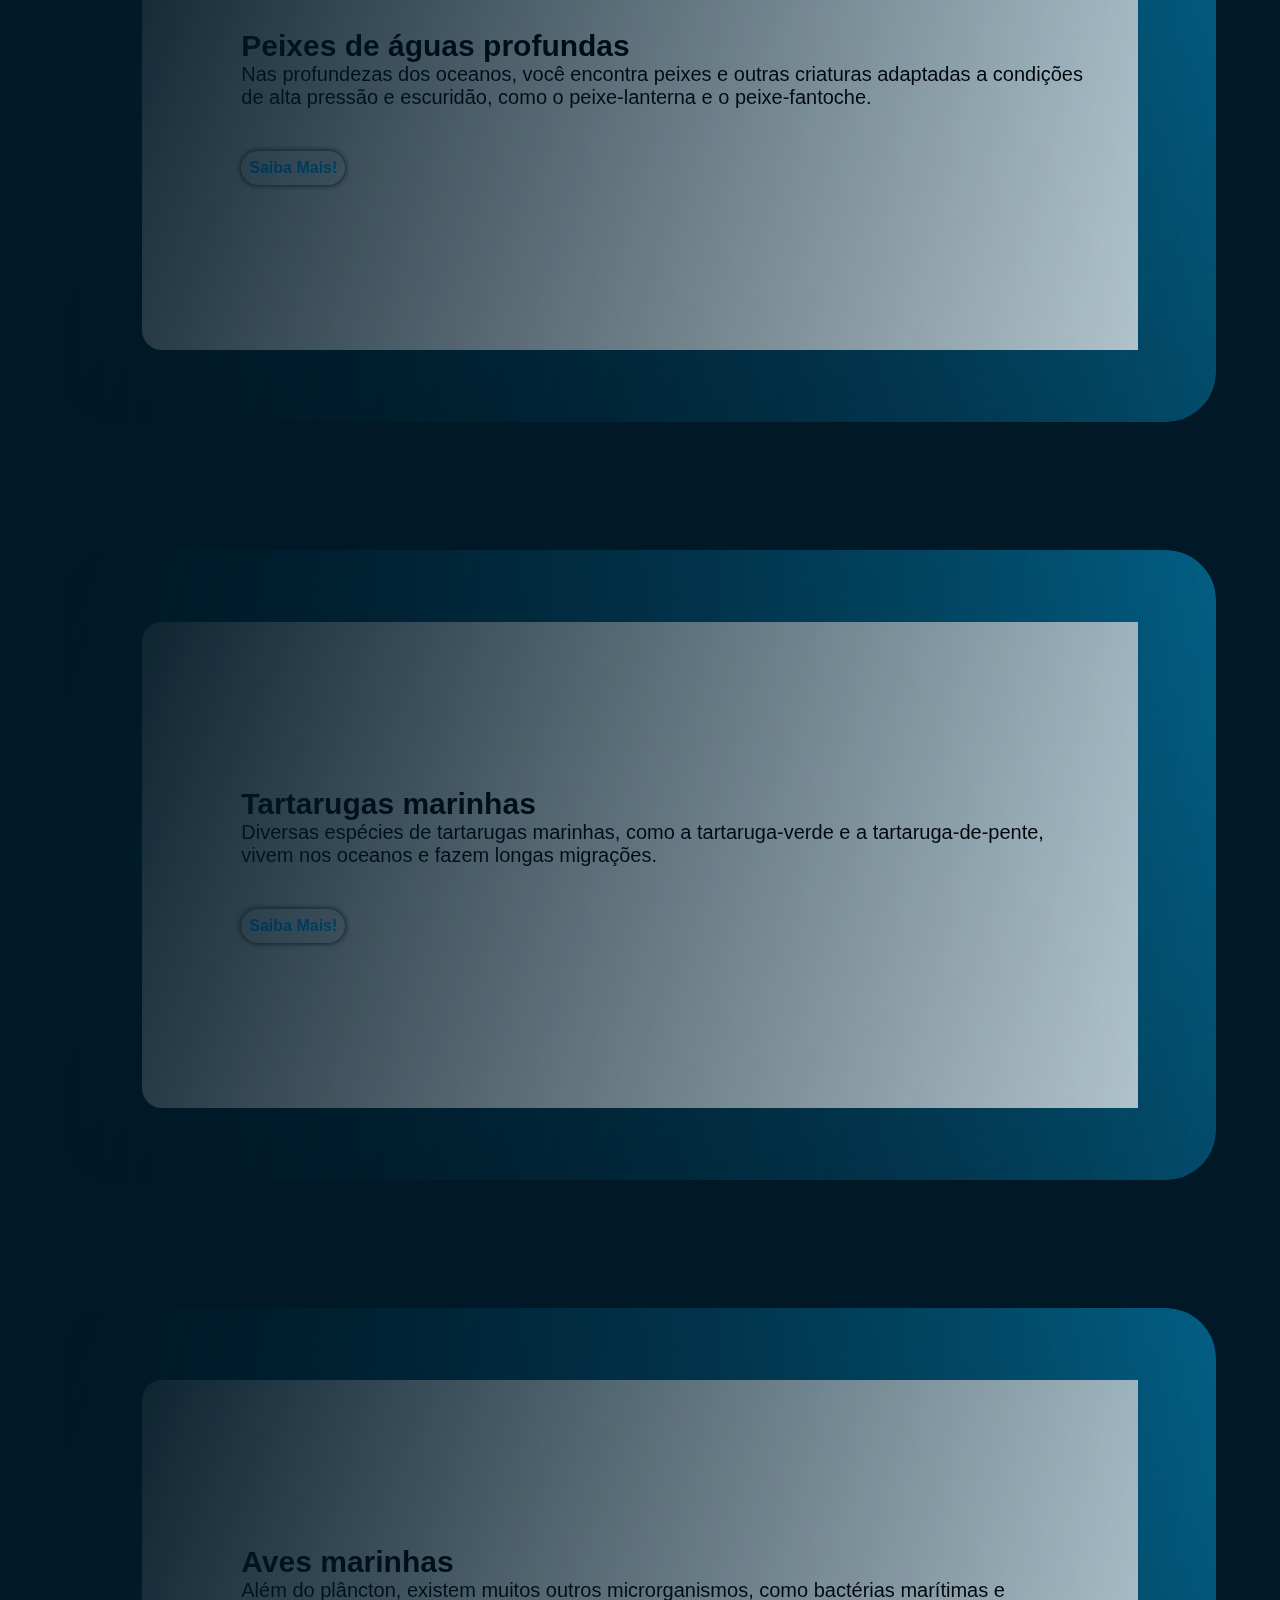
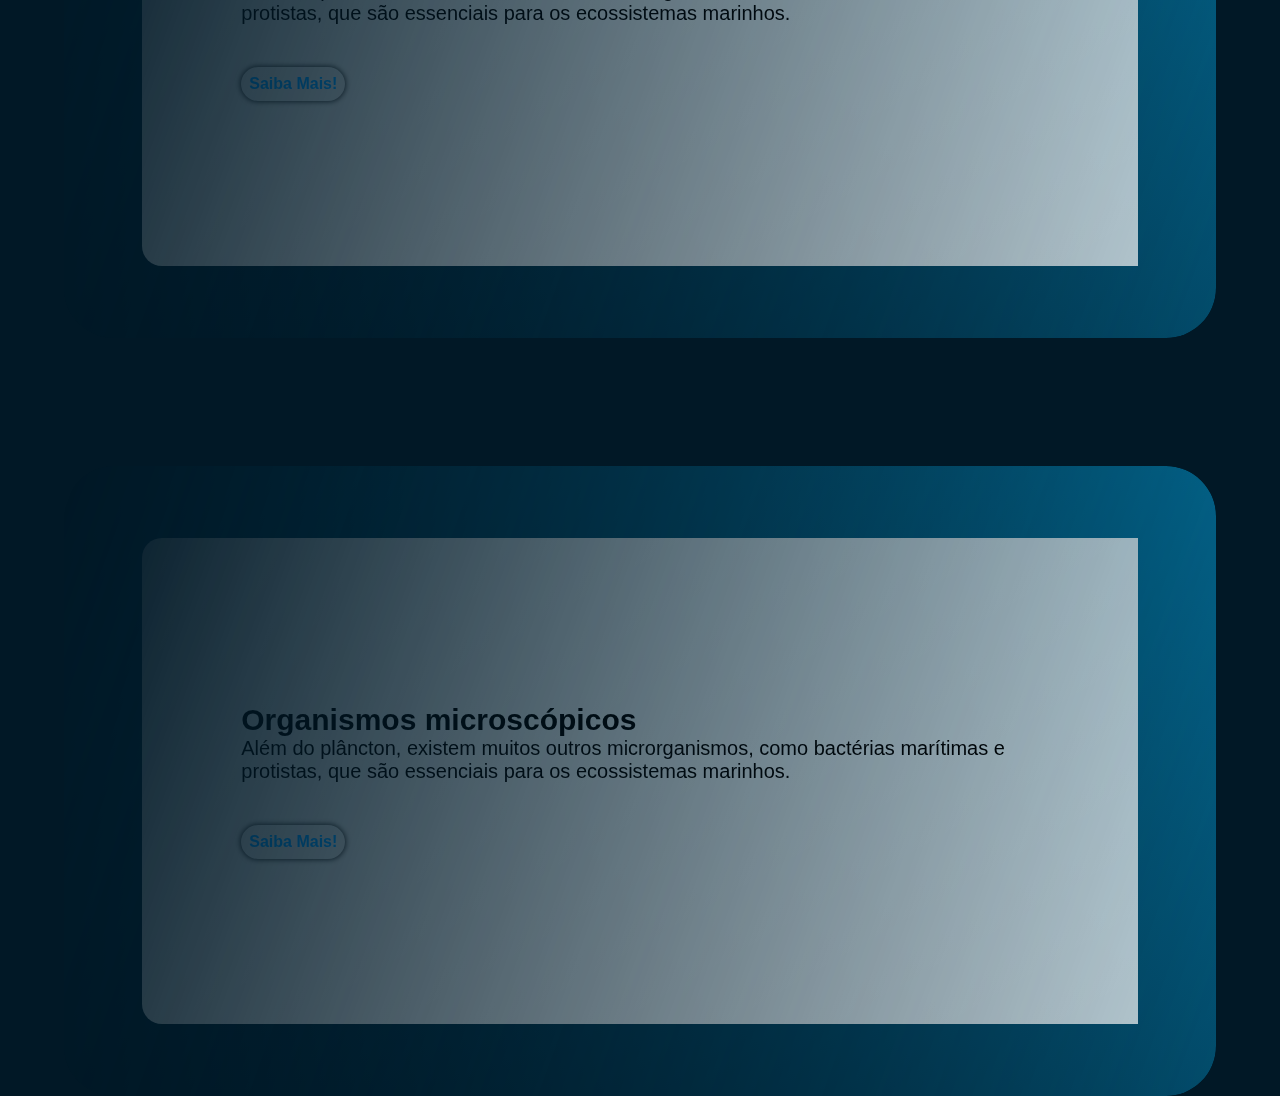
==== commit b739cb75: "1.1" ====
--- a/especies.html
+++ b/especies.html
@@ -39,7 +39,9 @@
                     <h2>Peixes</h2>
                     <p> Os oceanos são o lar de uma vasta diversidade de peixes, desde os pequenos peixinhos até grandes
                         predadores como tubarões, atuns e espécies de peixe-espada.</p>
-                    <a href="pag1.html"><button>Saiba Mais!</button></a>
+                    <a target="_blank"
+                        href="https://fundacaoverde.org.br/pages/cidadesustentavel/2022/08/03/o-pescado-que-comemos-impacta-a-saude-dos-oceanos/"><button>Saiba
+                            Mais!</button></a>
                 </div>
                 <picture class="imgx">
                     <source media="(min-width:768px)"
@@ -51,16 +53,18 @@
 
         <div class="disgne">
             <section class="conteudo">
-            <div class="noticias">
+                <div class="noticias">
                     <h2>Mamíferos marinhos</h2>
                     <p>Isso inclui baleias, golfinhos, leões-marinhos, focas e morsas, entre outros. Baleias como as
                         jubartes e as orcas são alguns dos maiores mamíferos marinhos.</p>
-                    <a href="pag1.html"><button>Saiba Mais!</button></a>
-            </div>
-            <picture class="imgx">
-                <source media="(min-width:768px)" srcset="img/2.jpg">
-                <img class="imgx" src="img/conteudo.jpg" alt="">
-            </picture>
+                    <a target="_blank" href="https://recicla.pt/a-nao-perder/cuidados-para-ver-golfinhos/"><button>Saiba
+                            Mais!</button></a>
+                </div>
+                <picture class="imgx">
+                    <source media="(min-width:768px)"
+                        srcset="https://www.mundoecologia.com.br/wp-content/uploads/2019/10/Golfinho-3-1.jpg">
+                    <img class="imgx" src="img/conteudo.jpg" alt="">
+                </picture>
             </section>
         </div>
         <div class="disgne">
@@ -69,12 +73,15 @@
                     <h2>Crustáceos</h2>
                     <p> Os crustáceos incluem caranguejos, lagostas e camarões, que habitam os oceanos em diversos
                         tamanhos e cores.</p>
-                        <a href="pag1.html"><button>Saiba Mais!</button></a>
-                    </div>
-                    <picture class="imgx">
-                        <source media="(min-width:768px)" srcset="img/2.jpg">
-                        <img class="imgx" src="img/conteudo.jpg" alt="">
-                    </picture>
+                    <a target="_blank"
+                        href="https://www.sema.ce.gov.br/fauna-do-ceara/invertebrados/crustaceos/"><button>Saiba
+                            Mais!</button></a>
+                </div>
+                <picture class="imgx">
+                    <source media="(min-width:768px)"
+                        srcset="https://i.pinimg.com/originals/11/64/1f/11641f9872dad881387d81dc7267d403.jpg">
+                    <img class="imgx" src="img/conteudo.jpg" alt="">
+                </picture>
             </section>
         </div>
         <div class="disgne">
@@ -83,12 +90,15 @@
                     <h2>Moluscos</h2>
                     <p>Polvos, lulas e diversos tipos de moluscos, incluindo as ostras, também são encontrados no mar.
                     </p>
-                    <a href="pag1.html"><button>Saiba Mais!</button></a>
-                </div>
-                    <picture class="imgx">
-                        <source media="(min-width:768px)" srcset="img/2.jpg">
-                        <img class="imgx" src="img/conteudo.jpg" alt="">
-                    </picture>
+                    <a target="_blank"
+                        href="https://olharoceanografico.com/moluscos-marinhos-como-afetam-a-nossa-vida/"><button>Saiba
+                            Mais!</button></a>
+                </div>
+                <picture class="imgx">
+                    <source media="(min-width:768px)"
+                        srcset="https://topbiologia.com/wp-content/uploads/2014/08/anjos-do-mar-21.jpg">
+                    <img class="imgx" src="img/conteudo.jpg" alt="">
+                </picture>
             </section>
         </div>
         <div class="disgne">
@@ -97,12 +107,15 @@
                     <h2>Corais</h2>
                     <p>Os recifes de coral abrigam uma grande variedade de organismos, incluindo corais duros, corais
                         moles e uma grande diversidade de peixes e invertebrados associados.</p>
-                        <a href="pag1.html"><button>Saiba Mais!</button></a>
-                    </div>
-                    <picture class="imgx">
-                        <source media="(min-width:768px)" srcset="img/2.jpg">
-                        <img class="imgx" src="img/conteudo.jpg" alt="">
-                    </picture>
+                    <a target="_blank"
+                        href="https://www.icmbio.gov.br/apacostadoscorais/guia-do-visitante.html"><button>Saiba
+                            Mais!</button></a>
+                </div>
+                <picture class="imgx">
+                    <source media="(min-width:768px)"
+                        srcset="https://static.biologianet.com/conteudo/images/os-recifes-corais-sao-os-ecossistemas-com-maior-biodiversidade-58e26f9212a33.jpg">
+                    <img class="imgx" src="img/conteudo.jpg" alt="">
+                </picture>
             </section>
         </div>
         <div class="disgne">
@@ -111,12 +124,15 @@
                     <h2>Medusas</h2>
                     <p>As medusas, também conhecidas como águas-vivas, flutuam nas águas dos oceanos e podem variar
                         muito em tamanho e forma.</p>
-                        <a href="pag1.html"><button>Saiba Mais!</button></a>
-                    </div>
-                    <picture class="imgx">
-                        <source media="(min-width:768px)" srcset="img/2.jpg">
-                        <img class="imgx" src="img/conteudo.jpg" alt="">
-                    </picture>
+                    <a target="_blank"
+                        href="https://www.gov.br/saude/pt-br/assuntos/saude-de-a-a-z/a/animais-peconhentos/aguas-vivas-e-caravelas#:~:text=%C3%81guas%2Dvivas%20(ou%20medusas),p%C3%B3lipos%20uma%20das%20fases%20intermedi%C3%A1rias."><button>Saiba
+                            Mais!</button></a>
+                </div>
+                <picture class="imgx">
+                    <source media="(min-width:768px)"
+                        srcset="https://medusea.es/wp-content/uploads/2021/02/MedusaMoteada.jpg">
+                    <img class="imgx" src="img/conteudo.jpg" alt="">
+                </picture>
             </section>
         </div>
         <div class="disgne">
@@ -125,12 +141,13 @@
                     <h2>Plâncton</h2>
                     <p> O plâncton consiste em organismos microscópicos que flutuam passivamente na água e formam a base
                         da cadeia alimentar marinha.</p>
-                        <a href="pag1.html"><button>Saiba Mais!</button></a>
-                    </div>
-                    <picture class="imgx">
-                        <source media="(min-width:768px)" srcset="img/2.jpg">
-                        <img class="imgx" src="img/conteudo.jpg" alt="">
-                    </picture>
+                    <a target="_blank" href="https://mundoeducacao.uol.com.br/biologia/plancton.htm"><button>Saiba
+                            Mais!</button></a>
+                </div>
+                <picture class="imgx">
+                    <source media="(min-width:768px)" srcset="https://escolakids.uol.com.br/upload/image/cyclops.jpg">
+                    <img class="imgx" src="img/conteudo.jpg" alt="">
+                </picture>
             </section>
         </div>
         <div class="disgne">
@@ -139,12 +156,15 @@
                     <h2>Tubarões e raias</h2>
                     <p>Existem centenas de espécies de tubarões e raias que habitam os oceanos, desde pequenos tubarões
                         de recife até gigantes como o tubarão-baleia.</p>
-                    <a href="pag1.html"><button>Saiba Mais!</button></a>
-                </div>
-                        <picture class="imgx">
-                            <source media="(min-width:768px)" srcset="img/2.jpg">
-                            <img class="imgx" src="img/conteudo.jpg" alt="">
-                        </picture>
+                    <a target="_blank"
+                        href="https://agencia.ufc.br/um-terco-dos-tubaroes-e-raias-do-mundo-esta-ameacado-de-extincao-diminuicao-afeta-equilibrio-marinho/"><button>Saiba
+                            Mais!</button></a>
+                </div>
+                <picture class="imgx">
+                    <source media="(min-width:768px)"
+                        srcset="https://4.bp.blogspot.com/-Mqu1RBNwLMw/V1Qf33cP_1I/AAAAAAAAjxE/gennRJw8xHwSEPD_3JB2Lp6RapwscoANQCLcB/s1600/tumblr_l307eraEEs1qzou5ko1_1280.jpg">
+                    <img class="imgx" src="img/conteudo.jpg" alt="">
+                </picture>
             </section>
         </div>
         <div class="disgne">
@@ -153,12 +173,15 @@
                     <h2>Peixes de águas profundas</h2>
                     <p> Nas profundezas dos oceanos, você encontra peixes e outras criaturas adaptadas a condições de
                         alta pressão e escuridão, como o peixe-lanterna e o peixe-fantoche.</p>
-                        <a href="pag1.html"><button>Saiba Mais!</button></a>
-                    </div>
-                    <picture class="imgx">
-                        <source media="(min-width:768px)" srcset="img/2.jpg">
-                        <img class="imgx" src="img/conteudo.jpg" alt="">
-                    </picture>
+                    <a target="_blank"
+                        href="https://www.funbio.org.br/bolsa_funbio/decifrando-a-ecologia-e-importancia-dos-peixes-de-aguas-profundas-no-nordeste-do-brasil/"><button>Saiba
+                            Mais!</button></a>
+                </div>
+                <picture class="imgx">
+                    <source media="(min-width:768px)"
+                        srcset="https://ciencianautas.com/wp-content/uploads/2021/10/fossil-tamboril.jpg">
+                    <img class="imgx" src="img/conteudo.jpg" alt="">
+                </picture>
             </section>
         </div>
         <div class="disgne">
@@ -167,12 +190,15 @@
                     <h2>Tartarugas marinhas</h2>
                     <p> Diversas espécies de tartarugas marinhas, como a tartaruga-verde e a tartaruga-de-pente, vivem
                         nos oceanos e fazem longas migrações.</p>
-                        <a href="pag1.html"><button>Saiba Mais!</button></a>
-                    </div>
-                    <picture class="imgx">
-                        <source media="(min-width:768px)" srcset="img/2.jpg">
-                        <img class="imgx" src="img/conteudo.jpg" alt="">
-                    </picture>
+                    <a target="_blank"
+                        href="https://www.tamar.org.br/noticia1.php?cod=771#:~:text=Engenheiras%20dos%20oceanos,de%20grama%20jovem%2C%20mais%20nutritiva."><button>Saiba
+                            Mais!</button></a>
+                </div>
+                <picture class="imgx">
+                    <source media="(min-width:768px)"
+                        srcset="https://i.pinimg.com/736x/bb/81/37/bb8137dd5cc016d6c39249b2ecfcb4dc.jpg">
+                    <img class="imgx" src="img/conteudo.jpg" alt="">
+                </picture>
             </section>
         </div>
         <div class="disgne">
@@ -181,12 +207,15 @@
                     <h2>Aves marinhas</h2>
                     <p> Além do plâncton, existem muitos outros microrganismos, como bactérias marítimas e protistas,
                         que são essenciais para os ecossistemas marinhos.</p>
-                        <a href="pag1.html"><button>Saiba Mais!</button></a>
-                    </div>
-                    <picture class="imgx">
-                        <source media="(min-width:768px)" srcset="img/2.jpg">
-                        <img class="imgx" src="img/conteudo.jpg" alt="">
-                    </picture>
+                    <a target="_blank"
+                        href="https://biologiadaconservacao.com.br/cienciaemacao-declinio-das-aves-marinhas"><button>Saiba
+                            Mais!</button></a>
+                </div>
+                <picture class="imgx">
+                    <source media="(min-width:768px)"
+                        srcset="https://img.freepik.com/fotos-premium/um-passaro-com-cabeca-azul-e-pes-laranja-esta-espirrando-na-agua_884630-721.jpg?w=2000">
+                    <img class="imgx" src="img/conteudo.jpg" alt="">
+                </picture>
             </section>
         </div>
         <div class="disgne">
@@ -195,12 +224,15 @@
                     <h2>Organismos microscópicos</h2>
                     <p> Além do plâncton, existem muitos outros microrganismos, como bactérias marítimas e protistas,
                         que são essenciais para os ecossistemas marinhos.</p>
-                        <a href="pag1.html"><button>Saiba Mais!</button></a>
-                    </div>
-                    <picture class="imgx">
-                        <source media="(min-width:768px)" srcset="img/2.jpg">
-                        <img class="imgx" src="img/conteudo.jpg" alt="">
-                    </picture>
+                    <a target="_blank"
+                        href="https://www.pensamentoverde.com.br/meio-ambiente/importancia-dos-micro-organismos-meio-ambiente/"><button>Saiba
+                            Mais!</button></a>
+                </div>
+                <picture class="imgx">
+                    <source media="(min-width:768px)"
+                        srcset="https://img.freepik.com/fotos-premium/uma-bola-colorida-com-fundo-preto-e-fundo-preto_691560-10001.jpg?w=2000">
+                    <img class="imgx" src="img/conteudo.jpg" alt="">
+                </picture>
             </section>
         </div>
     </main>
--- a/style1.css
+++ b/style1.css
@@ -419,8 +419,9 @@
         align-items: center;
         background: rgb(0, 27, 42) 100%;
     }
-
+    
     .conteudo {
+        margin: 0% 5% 0% 5%;
 
 
         color: white;
@@ -430,16 +431,15 @@
 
 
         padding: 20px;
-        width: 100%;
-
-        display: flex;
-        align-items: center;
-        justify-content: space-around;
-
+
+        display: flex;
+        justify-content: center;
+        align-items: center;
 
     }
 
     .noticias {
+        
         display: flex;
         justify-content: center;
         flex-direction: column;
@@ -454,16 +454,23 @@
         font-size:  15pt;
         
     }
-
+    .noticias:hover{
+        color:  #011826;
+    }
     button {
-        background-color: #d0d4d657;
+        box-shadow: 0px 0px 5px 1px rgba(0, 0, 0, 0.705);
+        background-color: #ffffff00;
         margin: auto;
         border: none;
+        margin-top: 5%;
         padding: 0.5em;
         border-radius: 20px;
-        color: #d2e0e9ab;
+        color: #009dff;
         font: 16px arial;
         font-weight: bolder;
+    }
+    button:hover{
+        color: #011826;
     }
     /* Especies */
     .disgne{
@@ -489,4 +496,8 @@
         height: 54vh;
         border-radius: 0% 50% 50% 0%;
 }
+.not{
+    height:55vh;
+    width: 500px;
+}
 }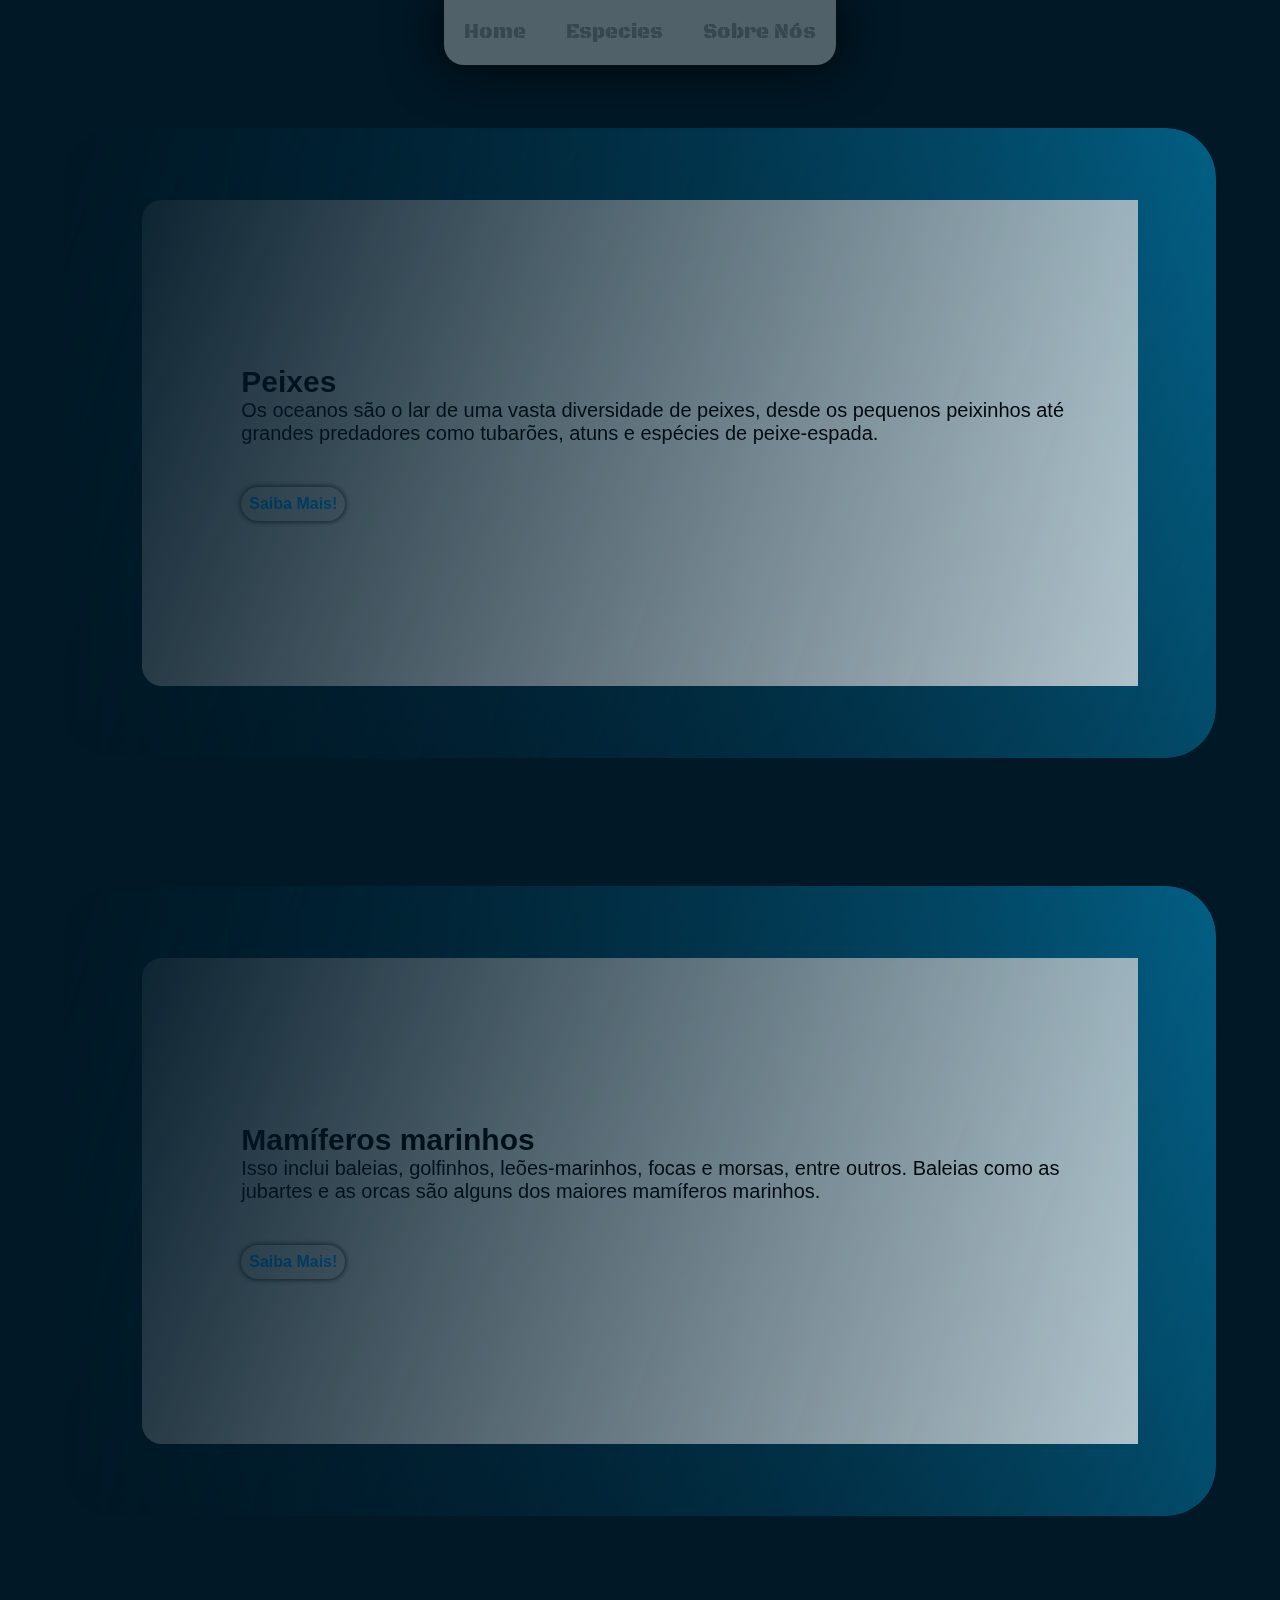
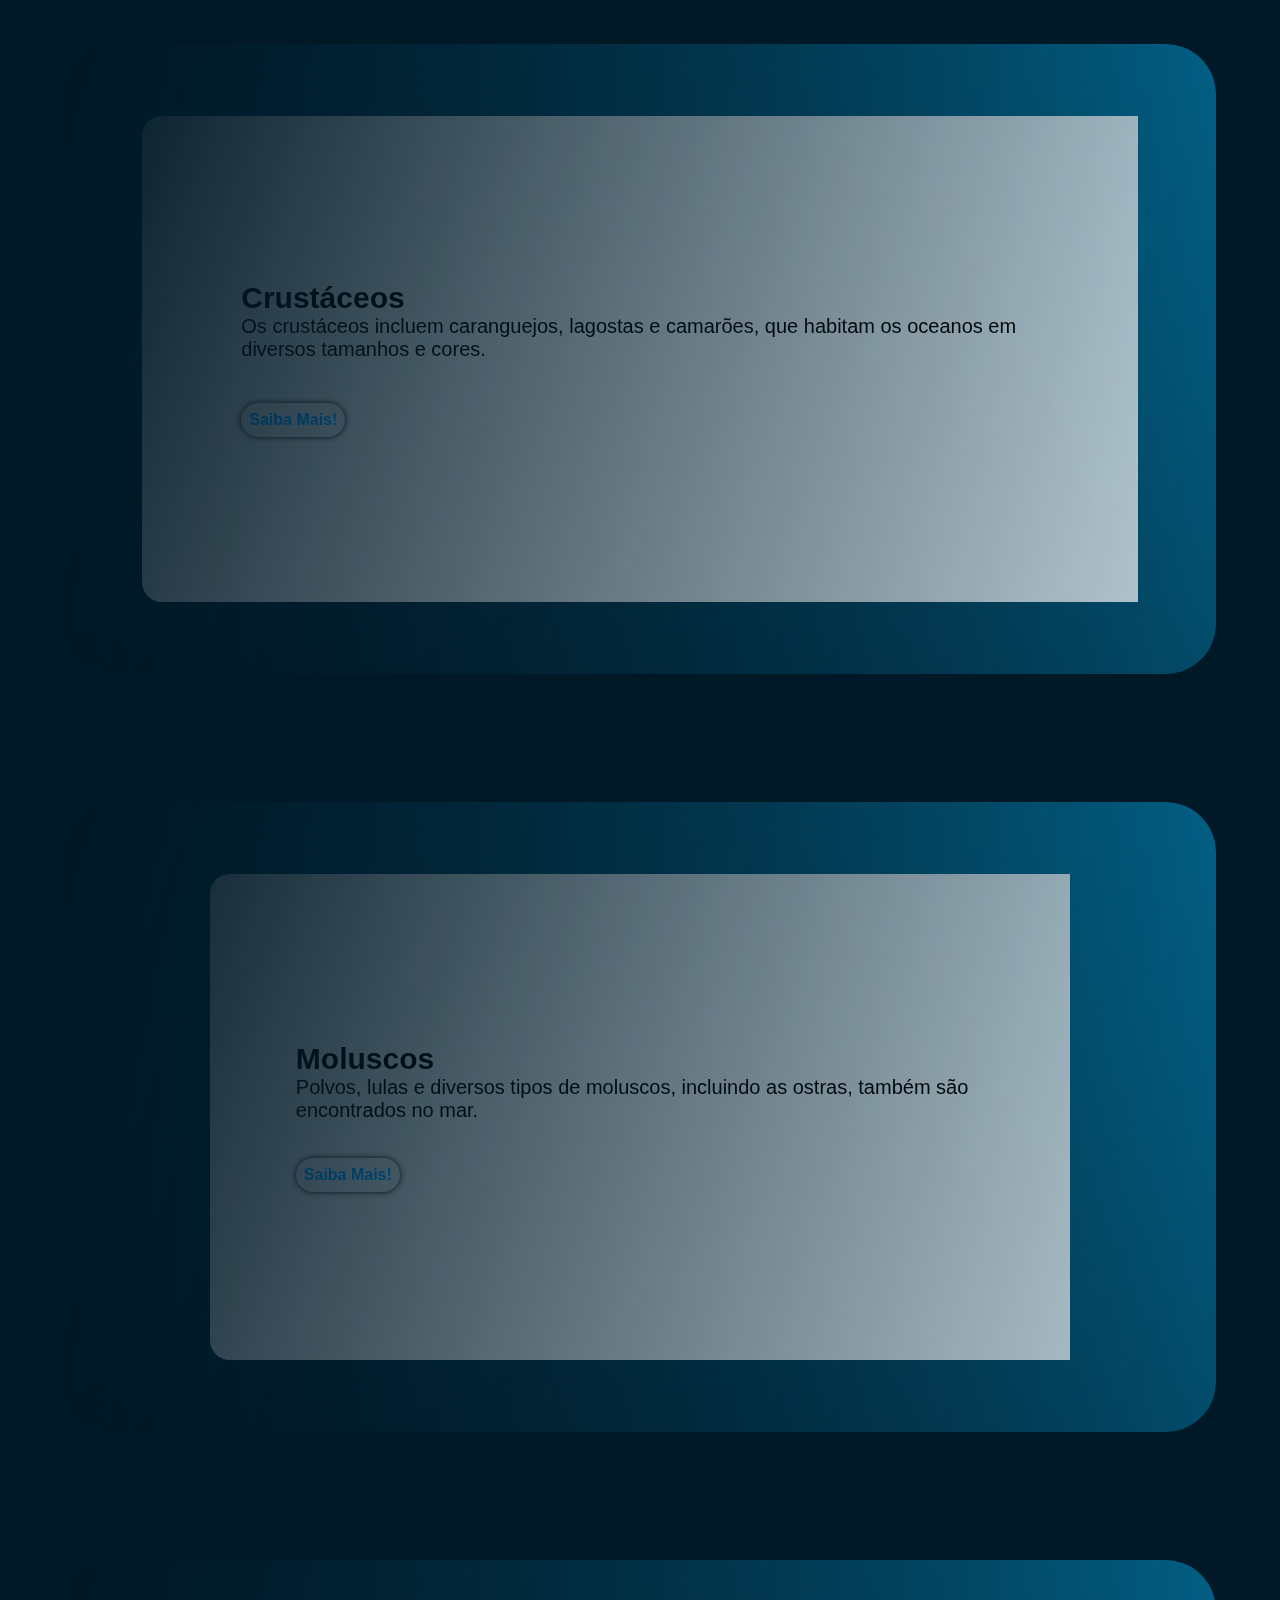
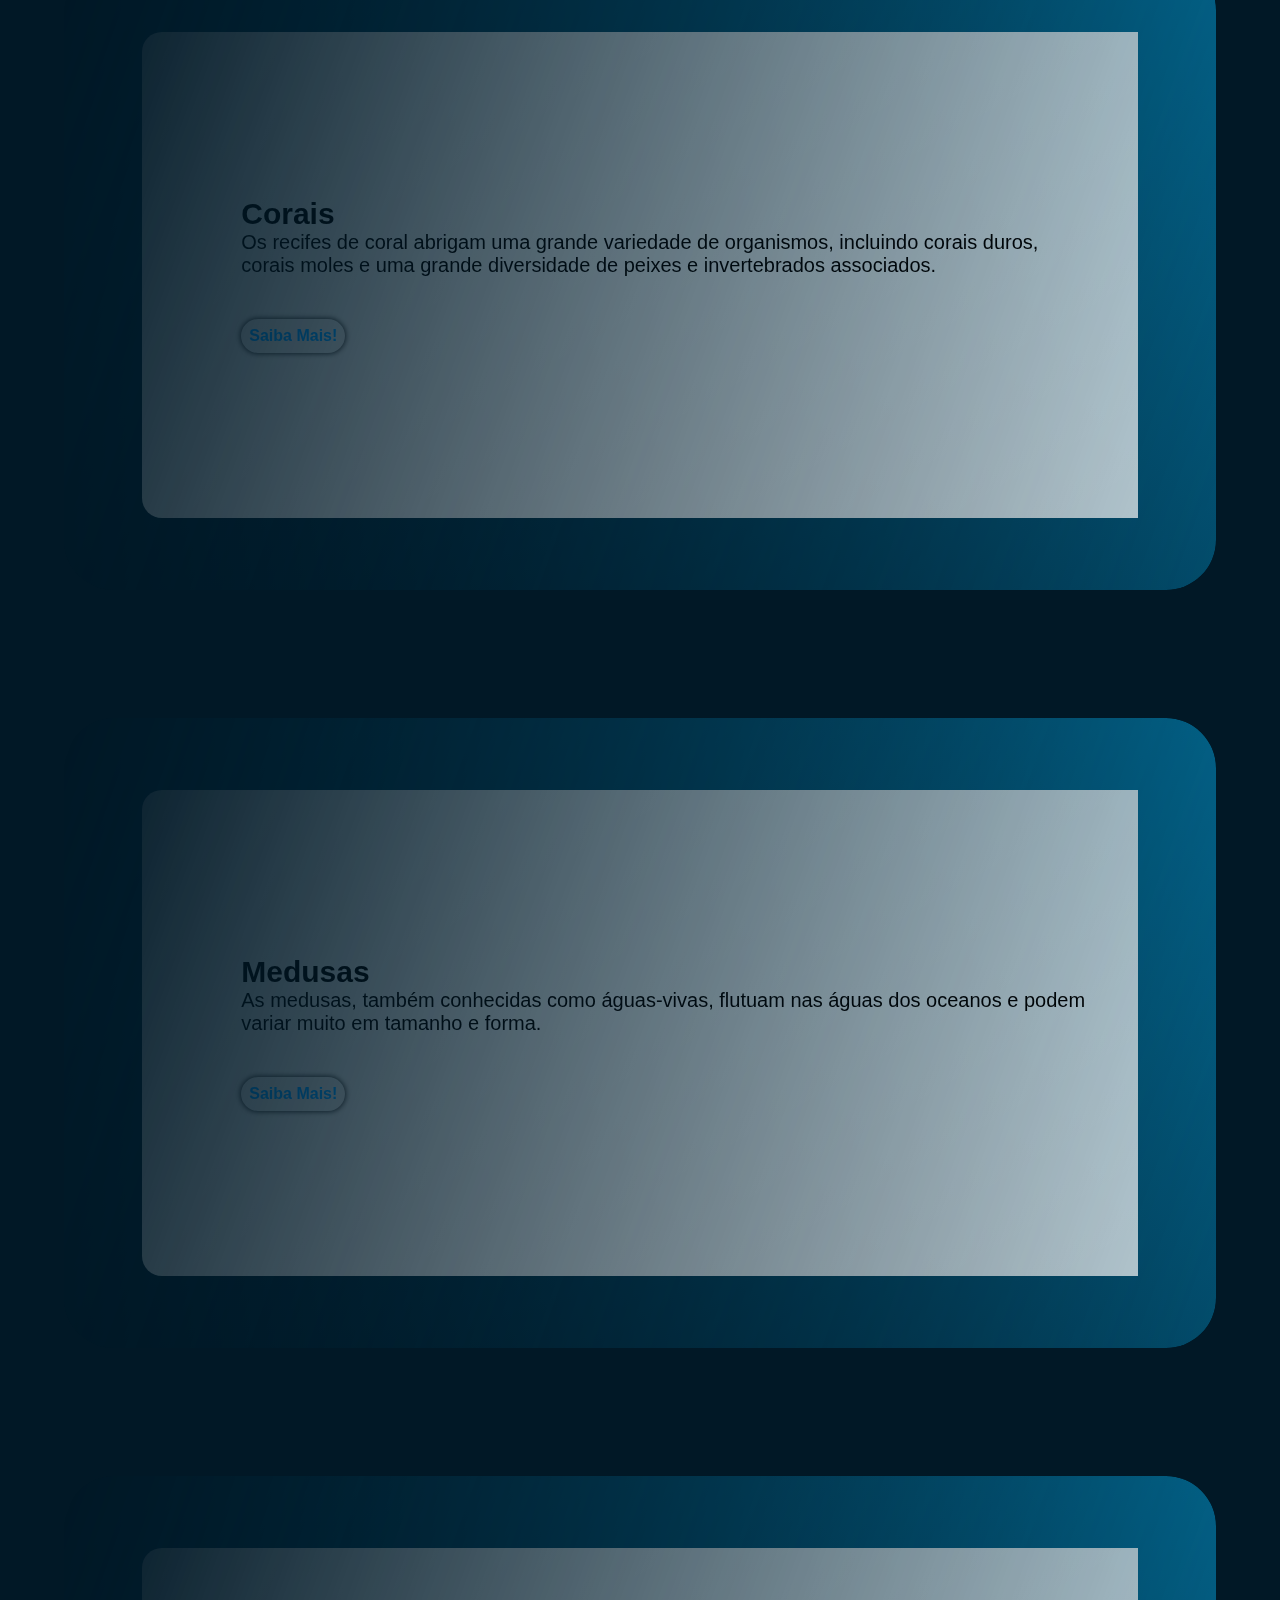
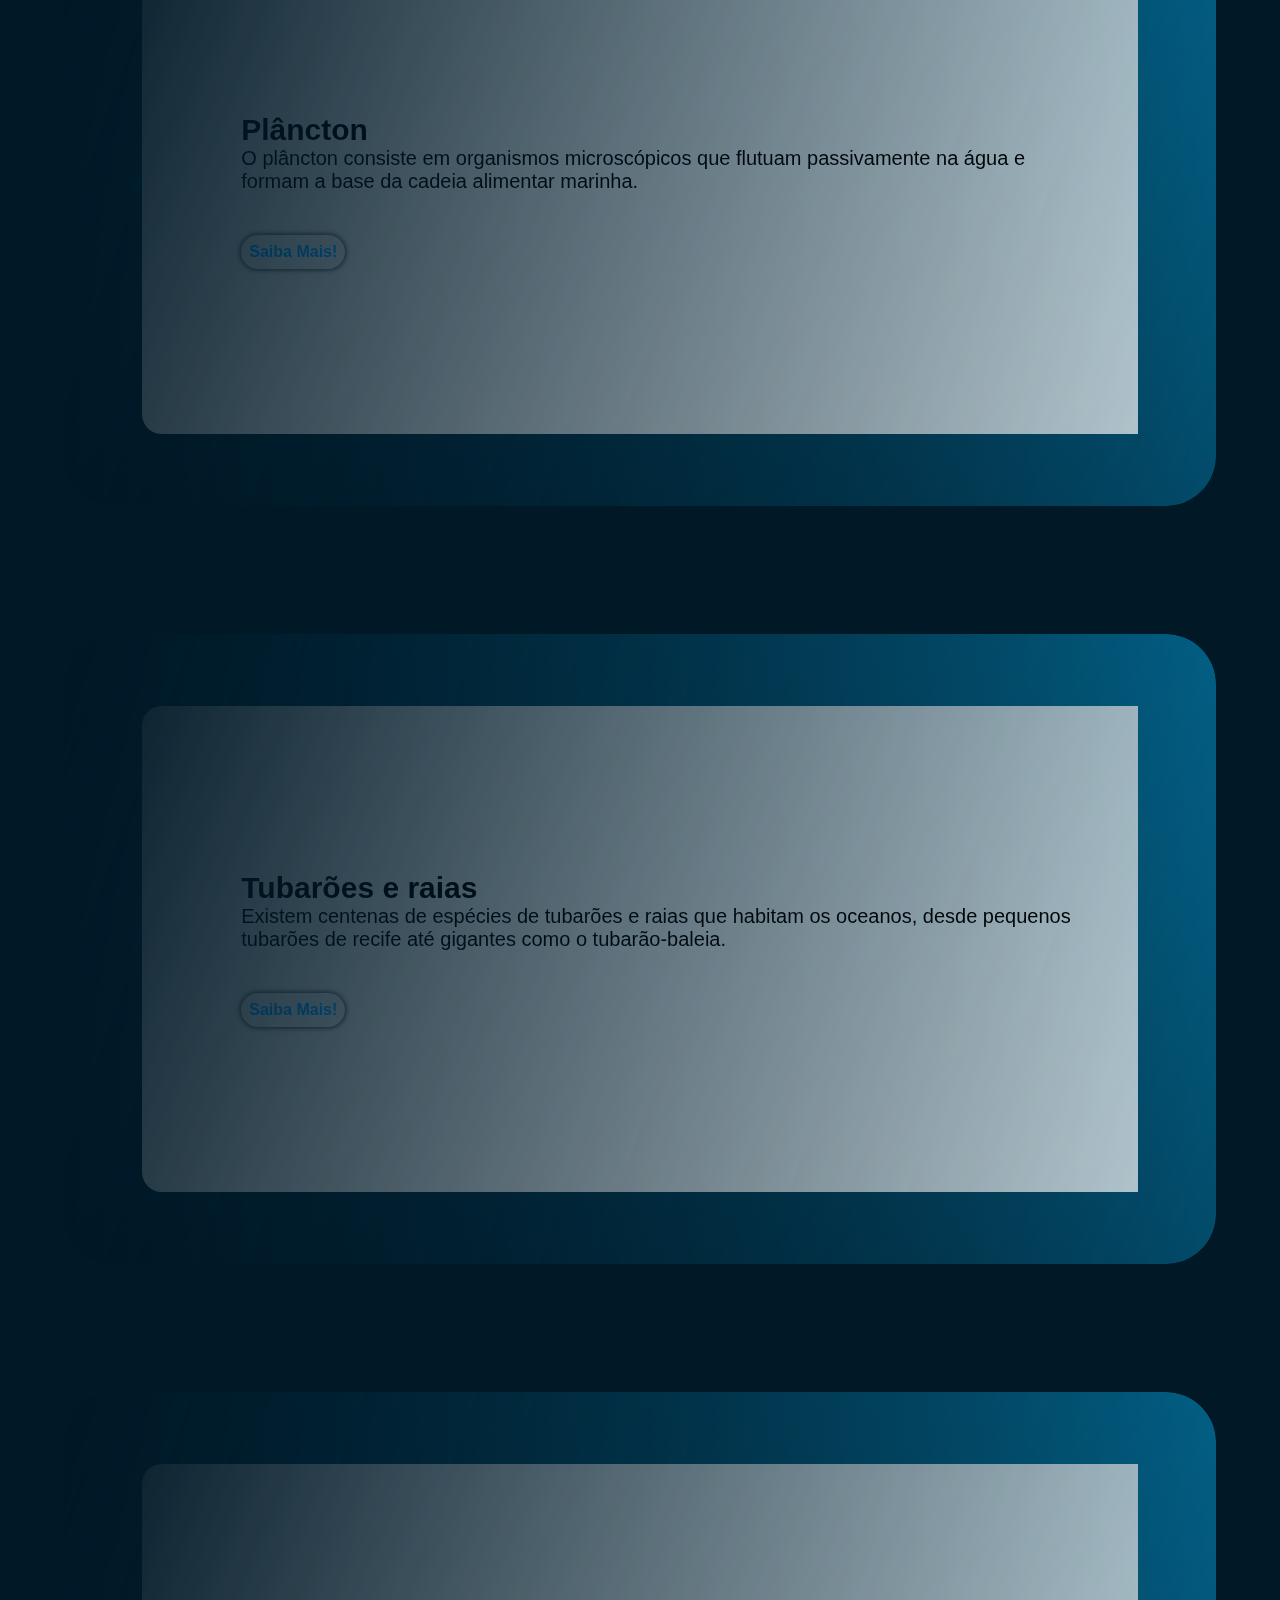
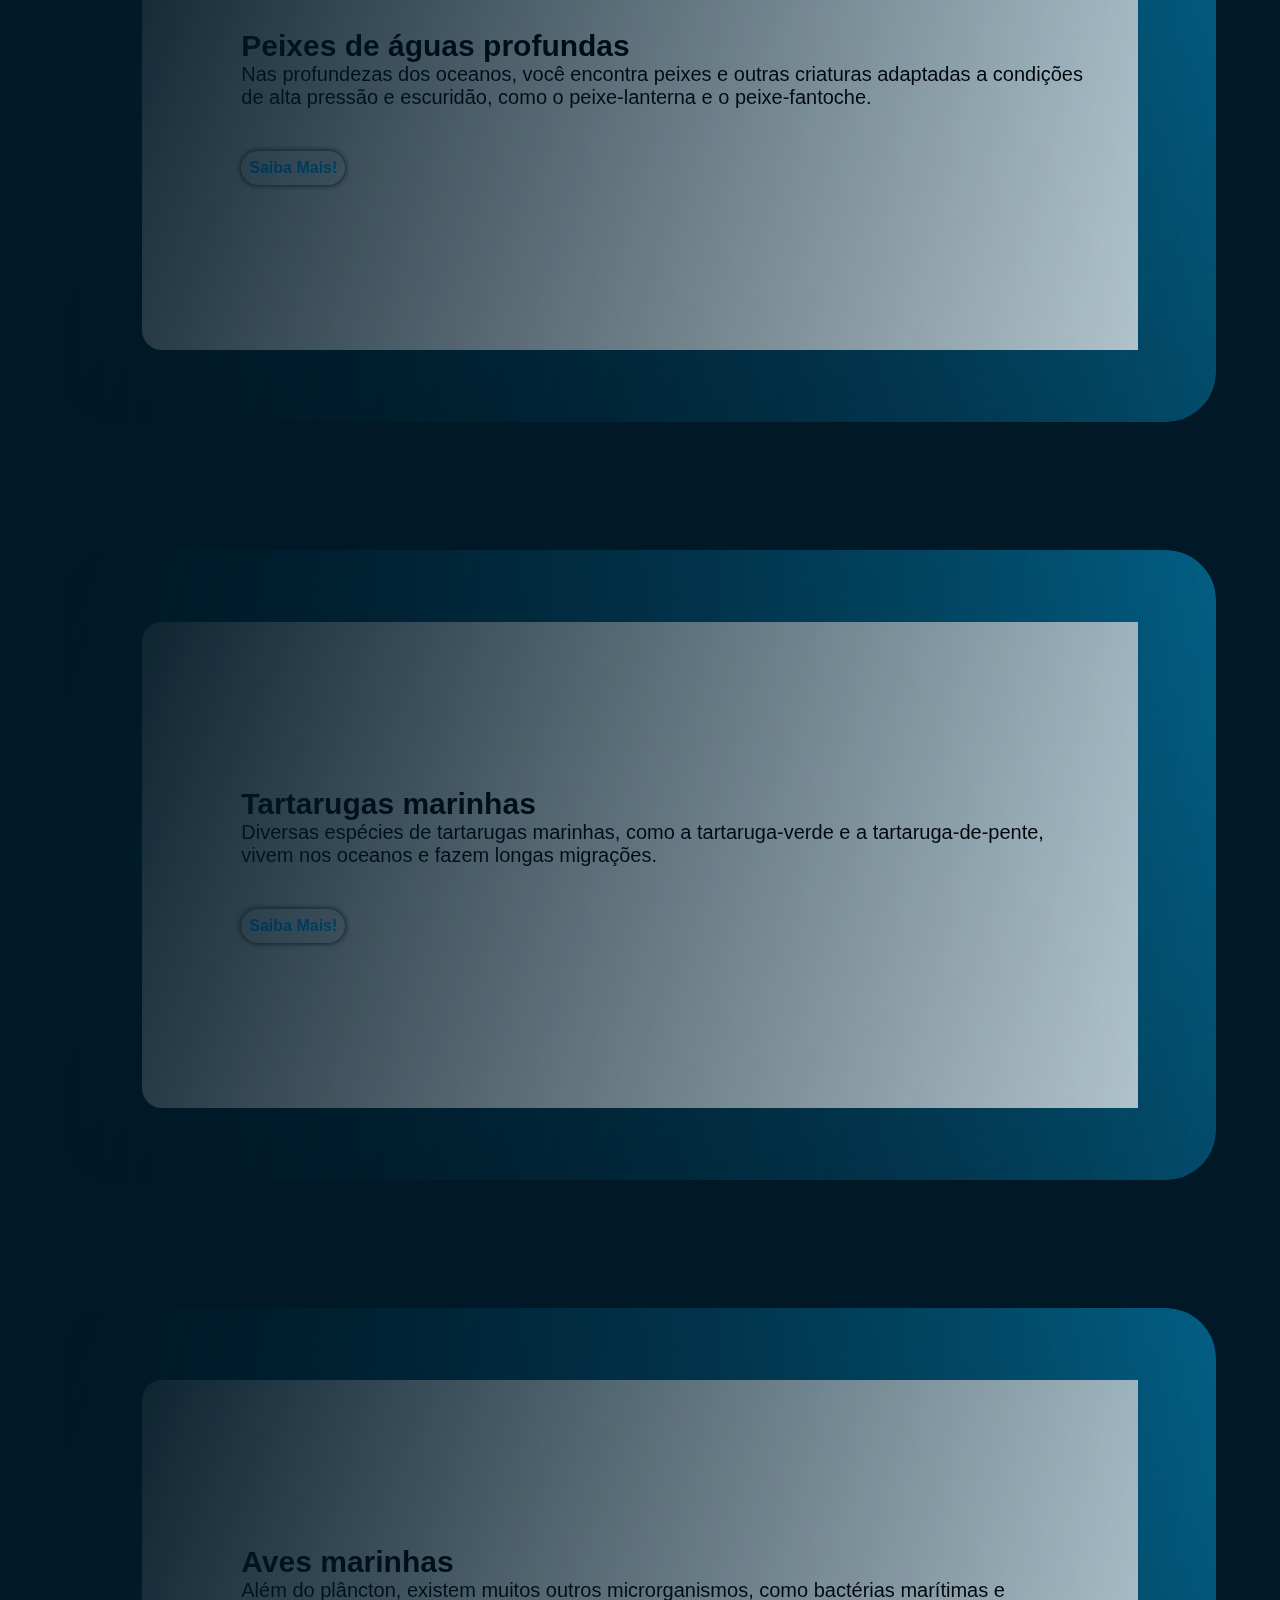
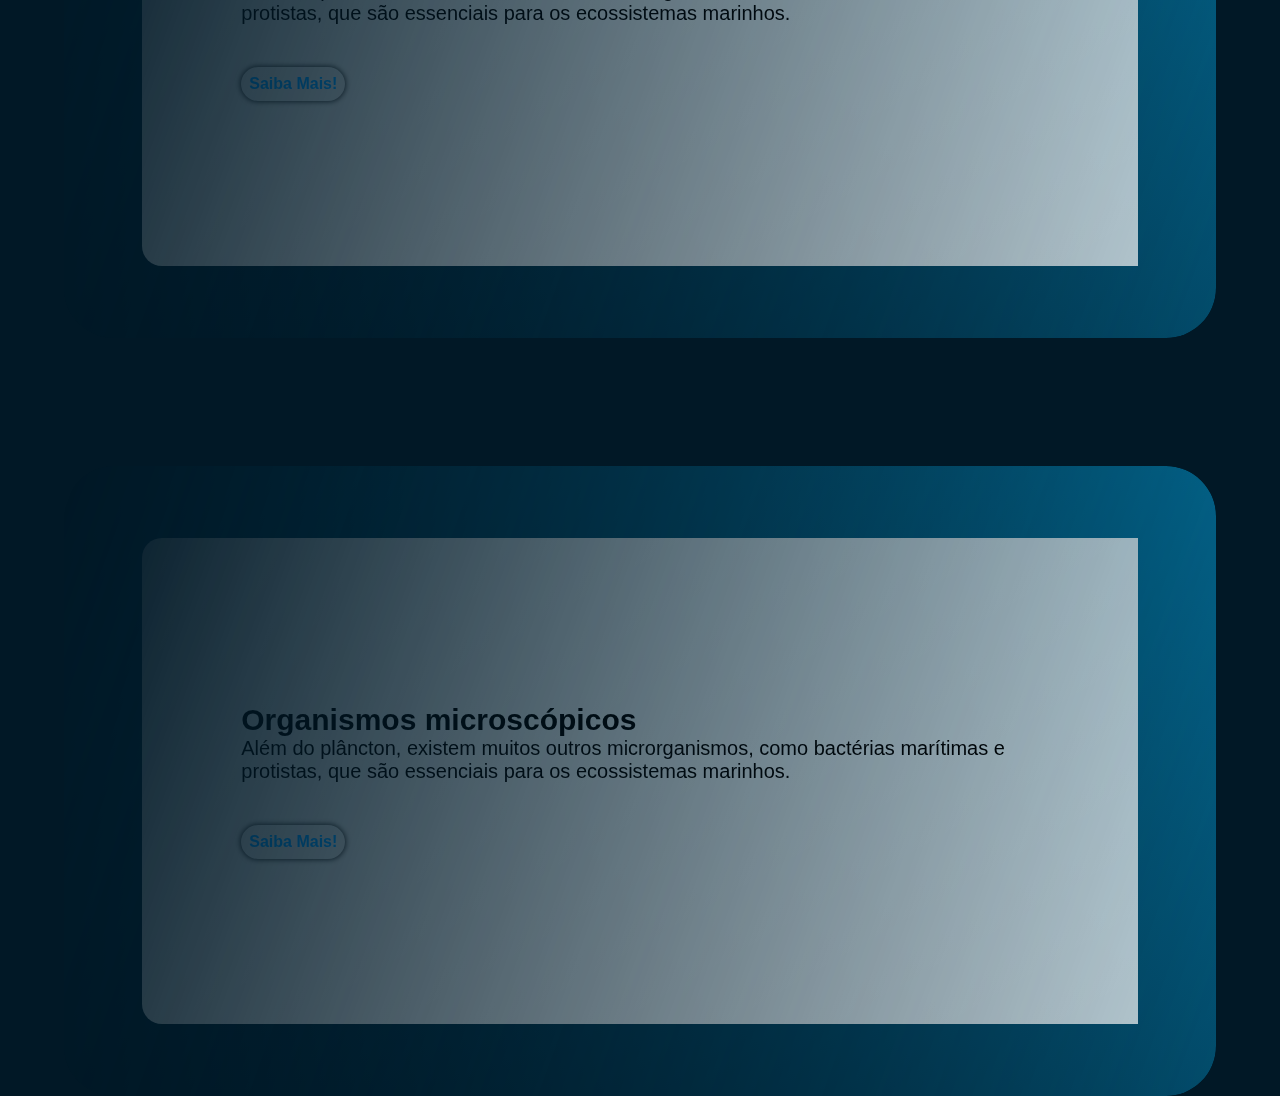
==== commit 97189290: "so ajustes" ====
--- a/especies.html
+++ b/especies.html
@@ -23,9 +23,7 @@
                 <a class="linkH" href="#">
                     <ol>Especies</ol>
                 </a>
-                <a class="linkH" href="cuidados.html">
-                    <ol>Cuidados</ol>
-                </a>
+               
                 <a class="linkH" href="sobrenos.html">
                     <ol>Sobre Nós</ol>
                 </a>
